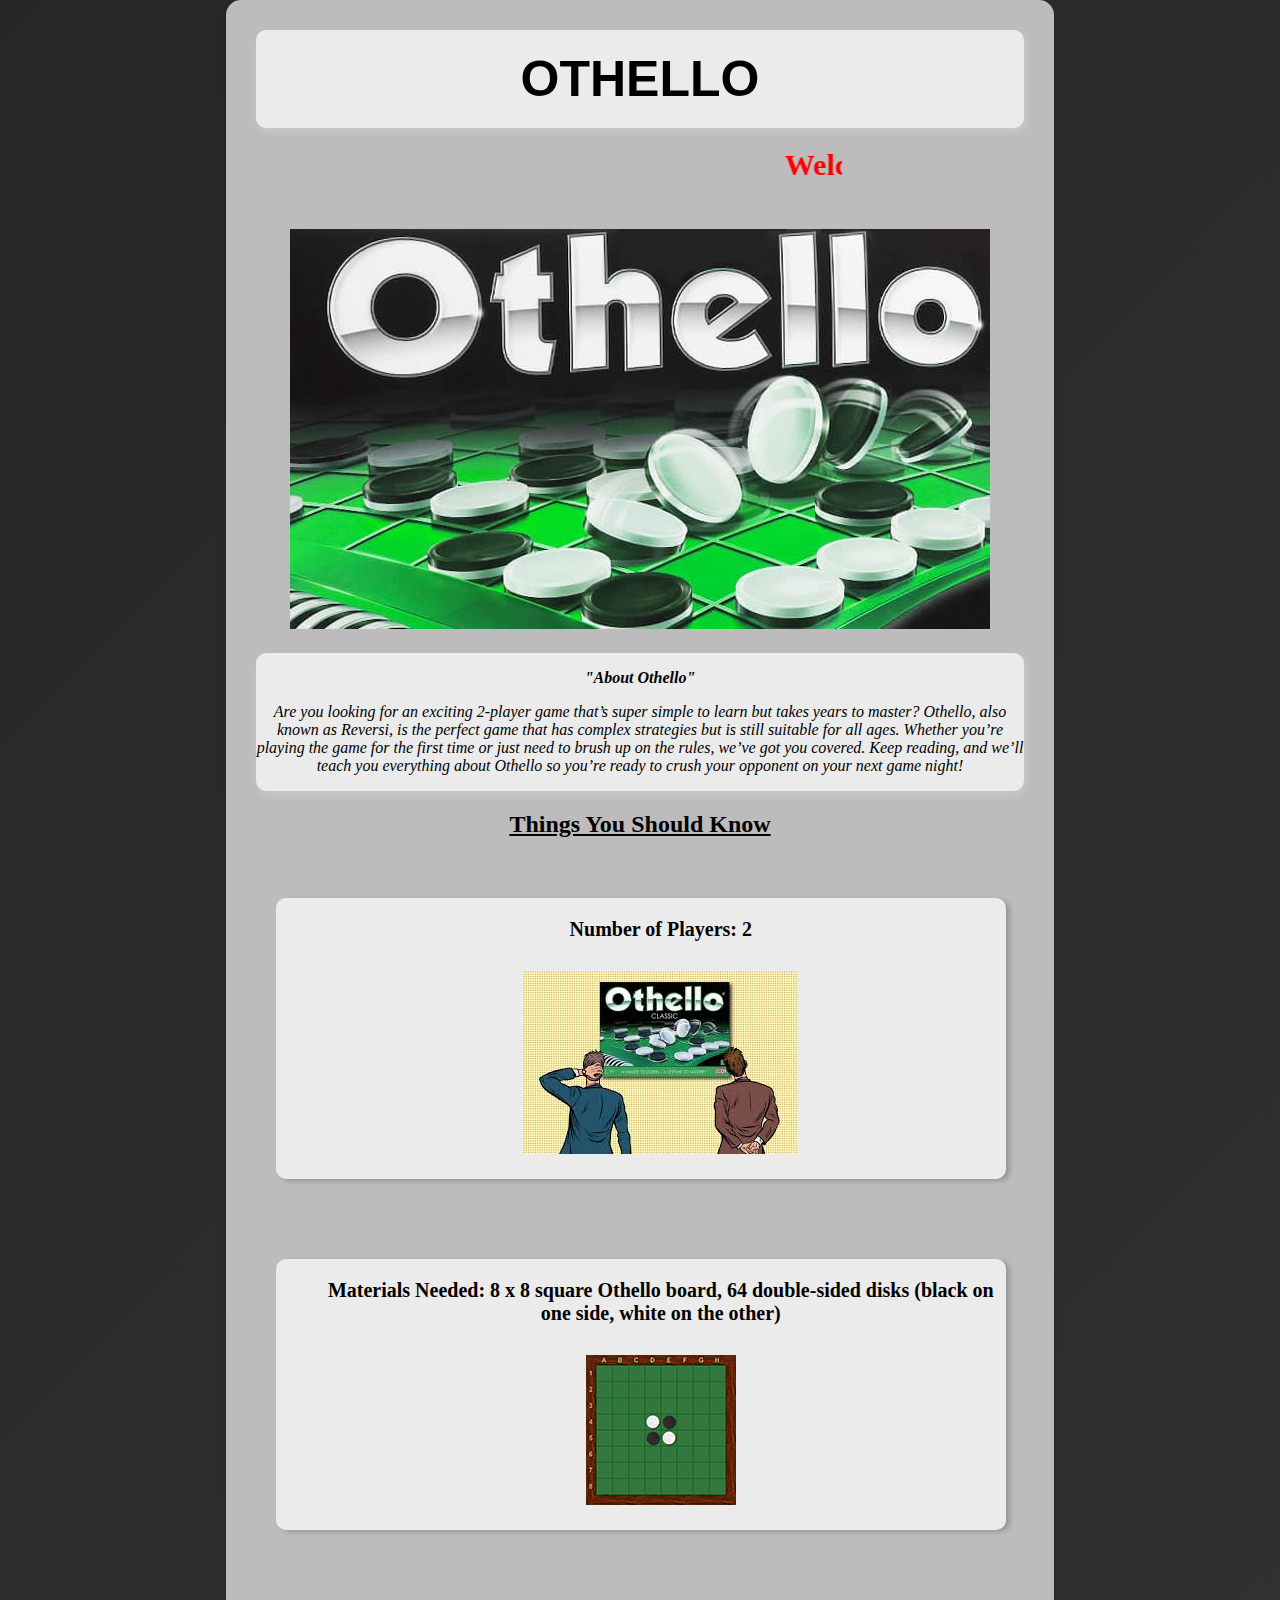
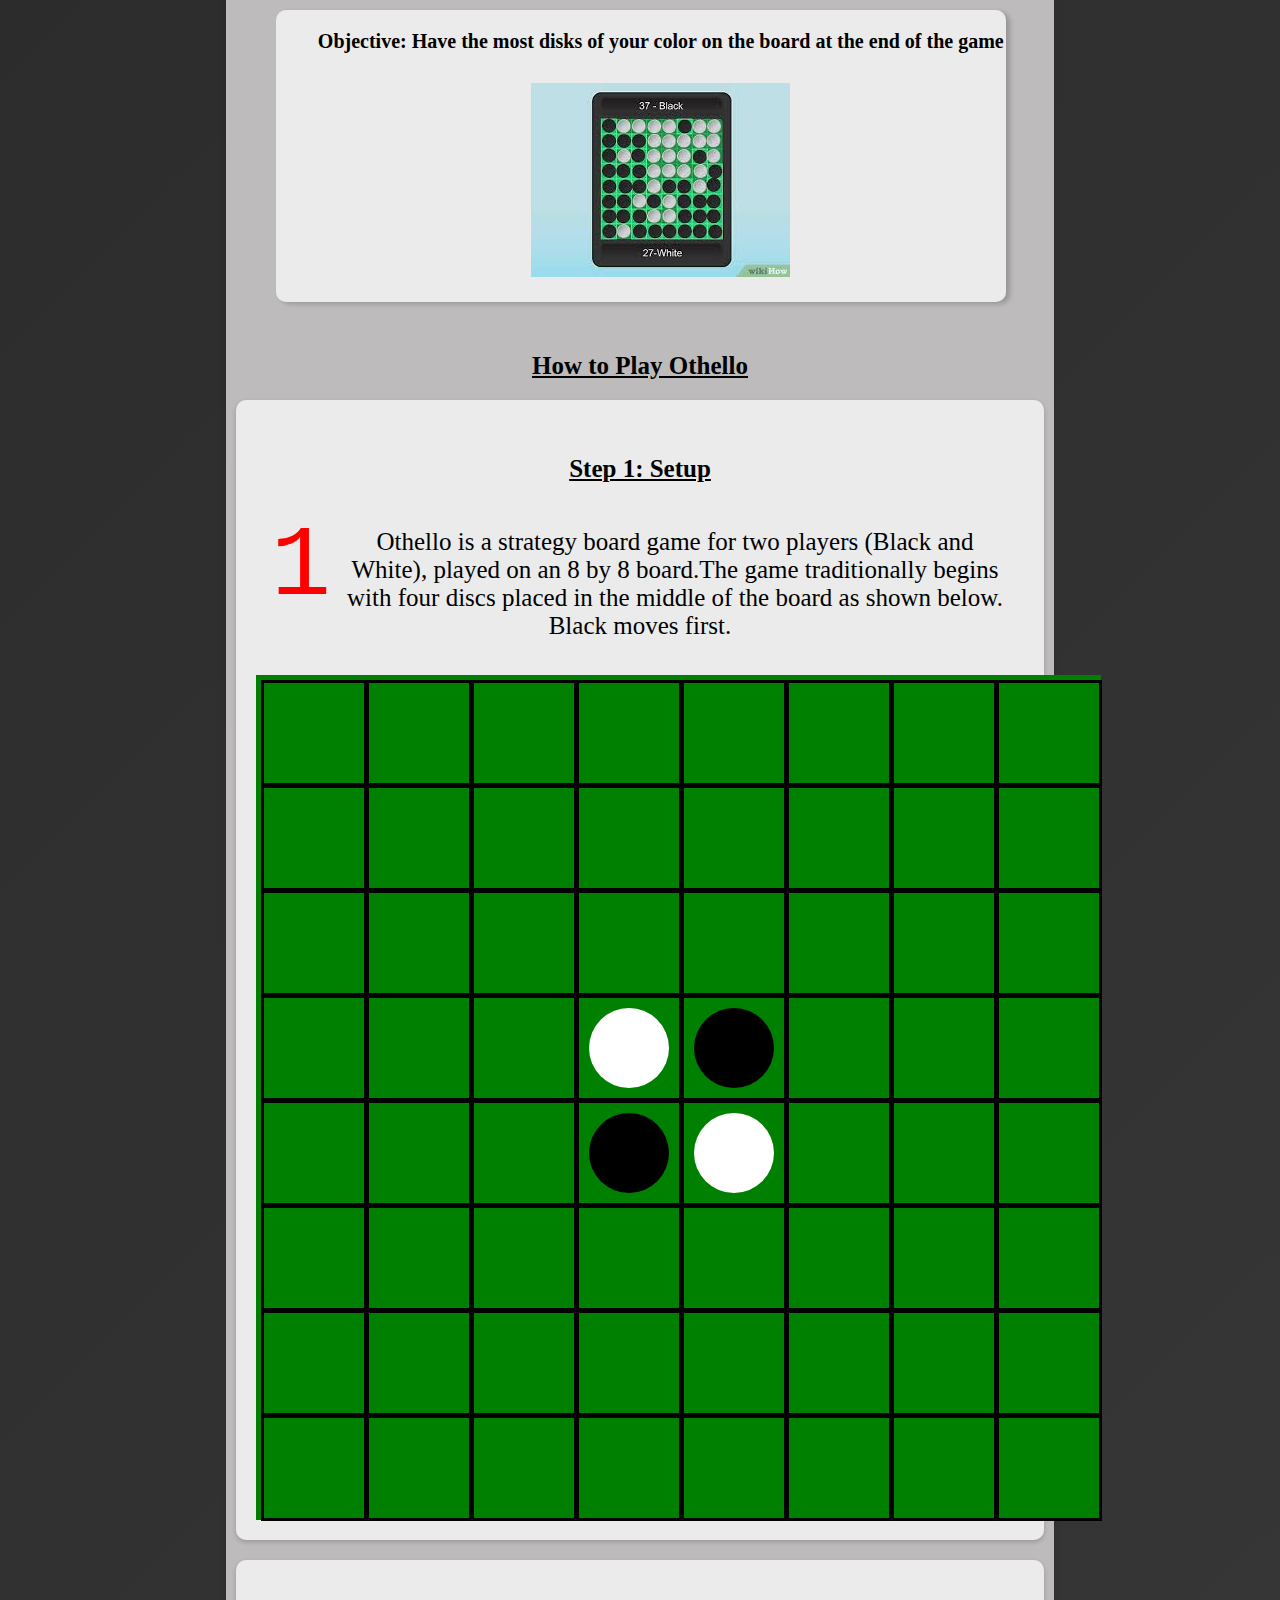
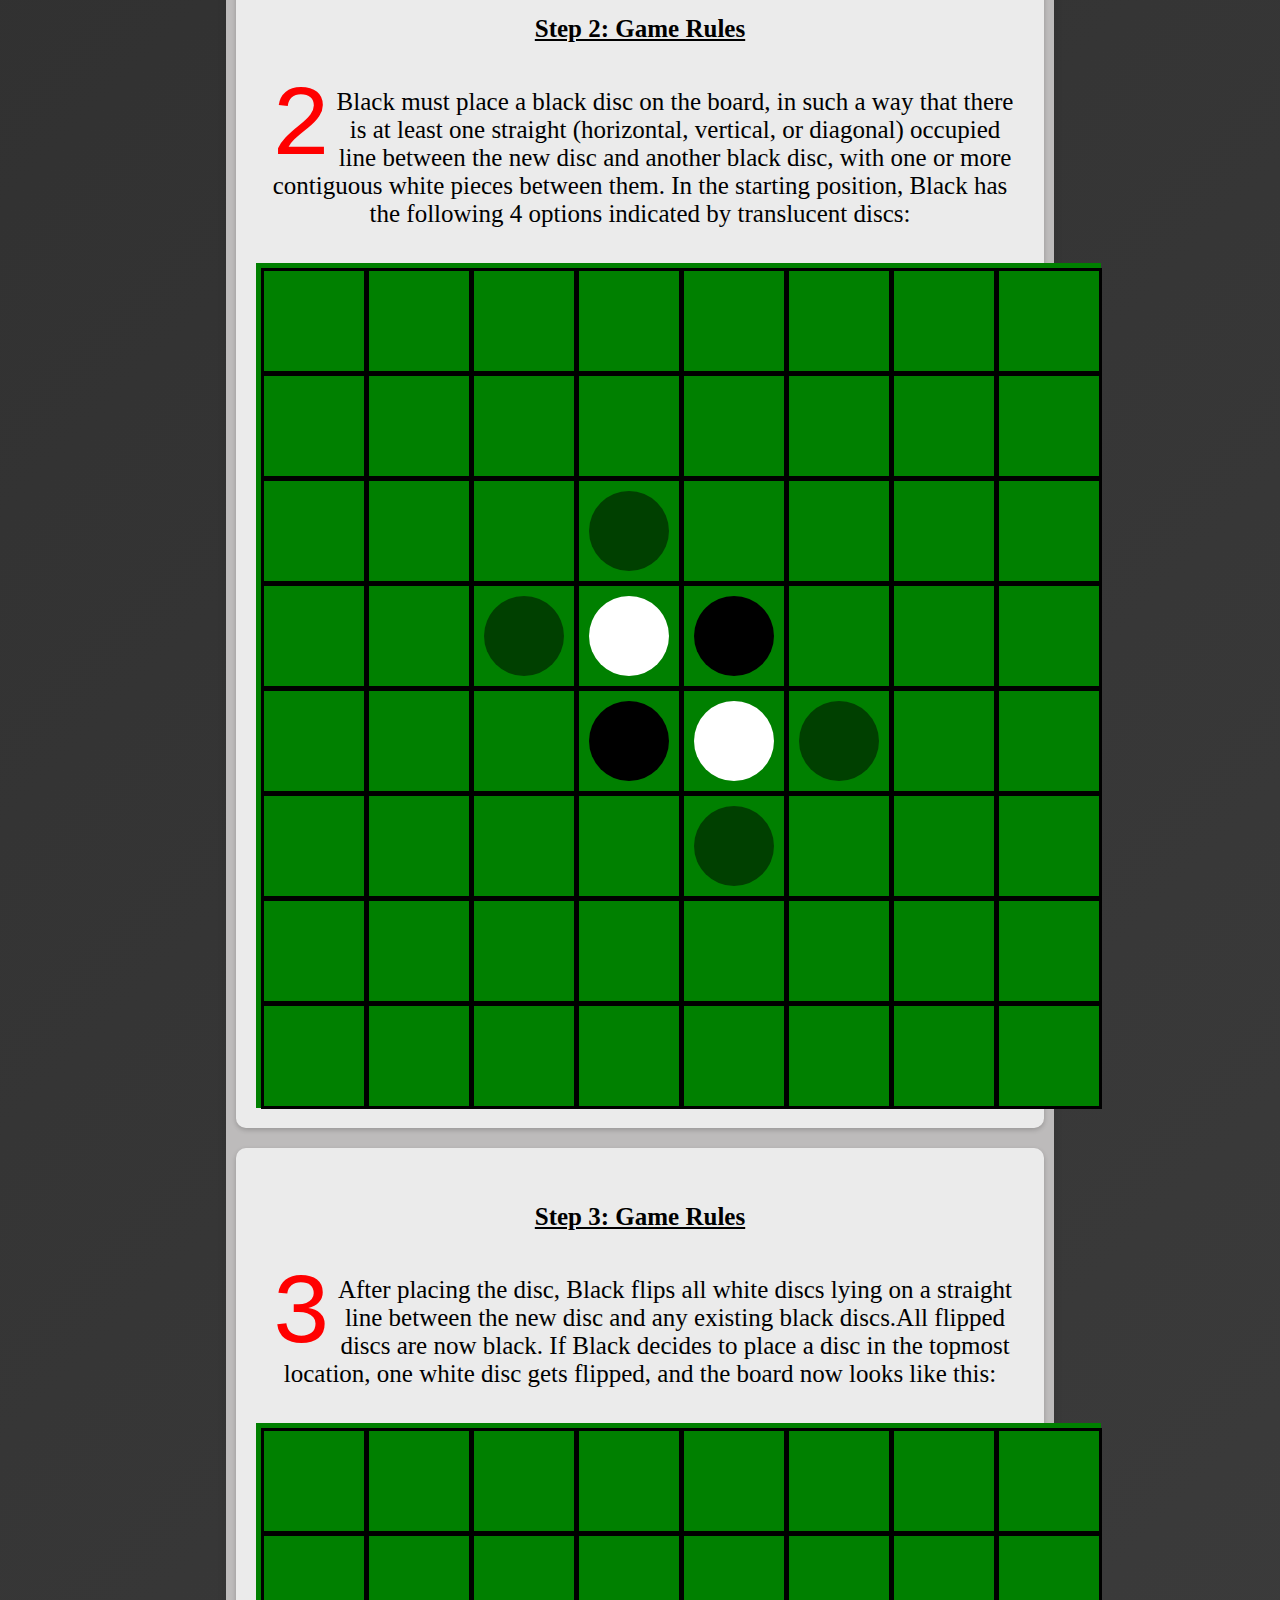
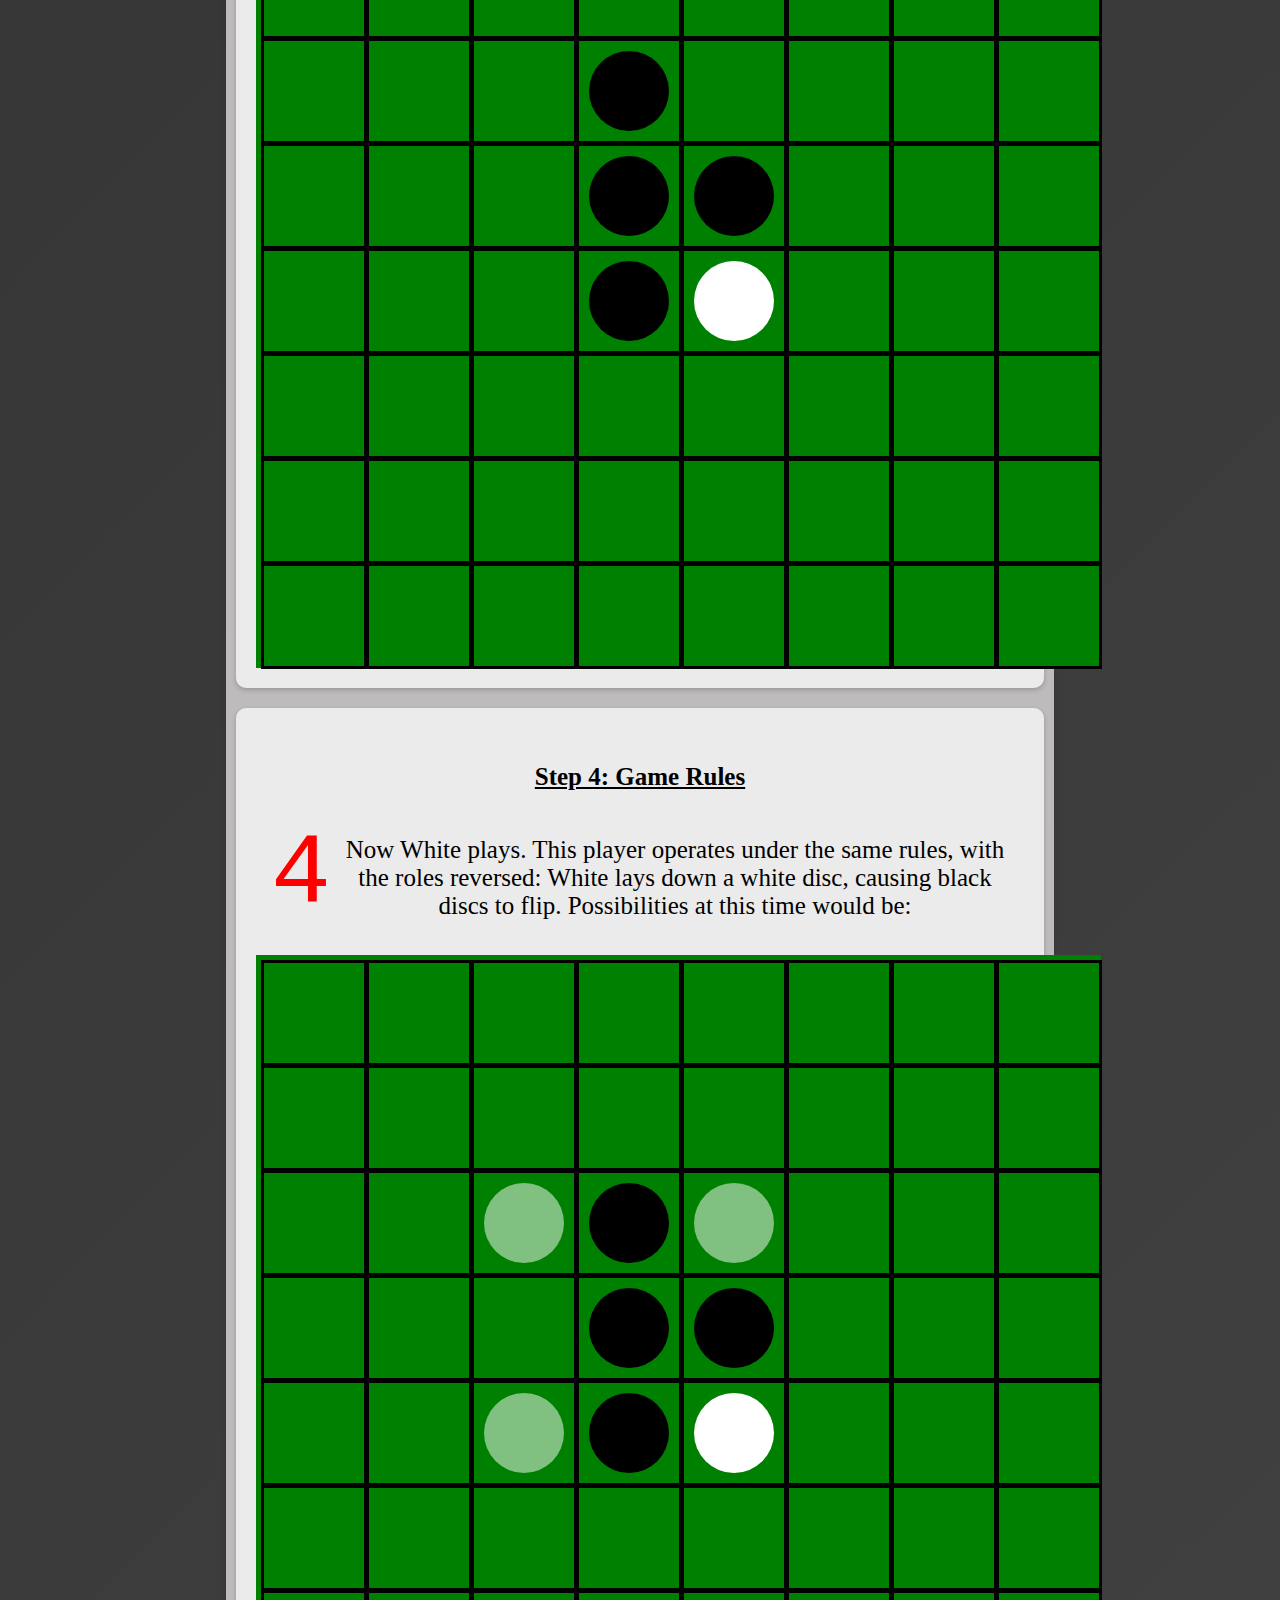
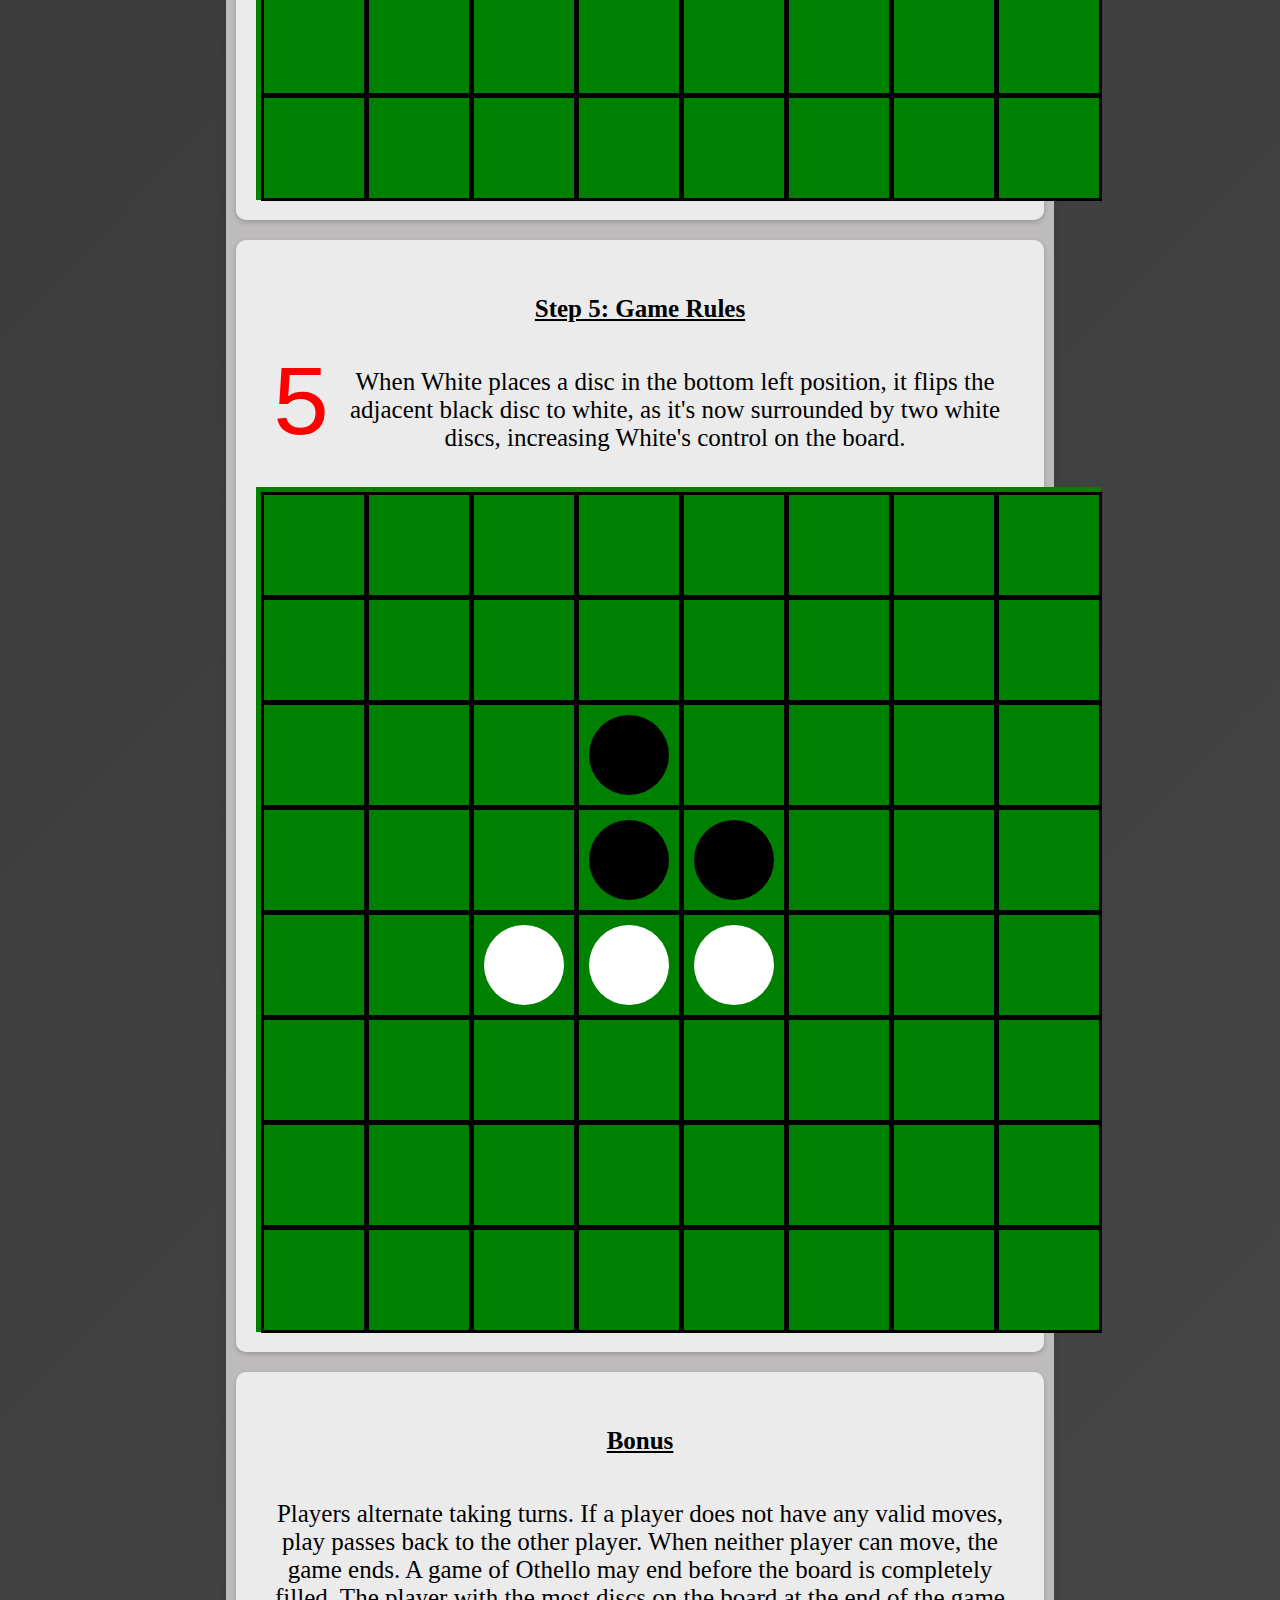
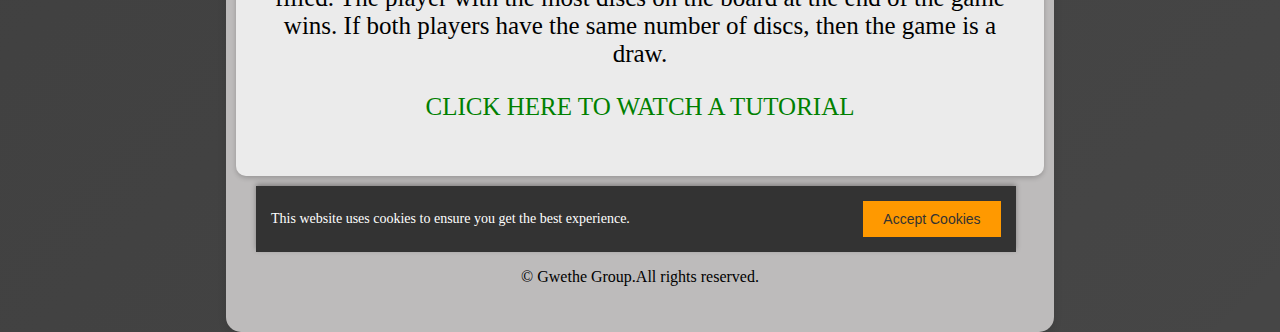
==== index.html @ 780a09d8 "new" ====
<!DOCTYPE html>
<html lang="en">
<head>
    <meta charset="UTF-8">
    <meta name="viewport" content="width=device-width, initial-scale=1.0">
    <link rel="stylesheet" href="othello.css">
    <title>OTHELLO GAME</title>
</head>
<body>
    <div class="content-wrapper">
        <div class="nav-bar">OTHELLO</div>
        
        <div class="general">
            <div class="welcome"><marquee direction="left" style="color: red; font-size: 30px;"><b>Welcome to the Othello tutorial</b></marquee>
            </div>
            <div class="w3-panel w3-leftbar w3-sand">
                <div class="othello-img">
                    <img src="othello.jpg" alt="Othello game image">
                </div>
                <div class="about-othello">
                    <p><b><i>"About Othello"</i></b></p>
                    <p class="w3-xxlarge w3-serif">
                        <i>Are you looking for an exciting 2-player game that’s super simple to learn but takes years to master? Othello, also known as Reversi, is the perfect game that has complex strategies but is still suitable for all ages. Whether you’re playing the game for the first time or just need to brush up on the rules, we’ve got you covered. Keep reading, and we’ll teach you everything about Othello so you’re ready to crush your opponent on your next game night!</i>
                    </p>  
                </div>
                
            </div>
            
            <h2><u>Things You Should Know</u></h2>
            <div class="know-othello">
                <div class="instructions">
                    <ul>
                        <div><b>Number of Players: 2</b></div>
                        <img src="players.jpeg" style="margin-top: 30px;" alt="2 players image">
                    </ul>
                </div>
                <div class="instructions">
                    <ul>
                        <div><b>Materials Needed: 8 x 8 square Othello board, 64 double-sided disks (black on one side, white on the other)</b></div>
                    <img src="boardsetup.jpg" alt="Othello board setup" style="margin-top: 30px;">
                    </ul>
                </div>
                <div class="instructions">
                    <ul>
                        <div><b>Objective: Have the most disks of your color on the board at the end of the game</b></div>
                        <img src="winning.jpeg" style="margin-top: 30px;" alt="Winning image">
                    </ul>
                </div>  
            </div>
            <div class="play">
                <b><u>How to Play Othello</u></b>
            </div>
            
            <div class="step">
                <p class="step-paragraph"><strong><u>Step 1: Setup</u></strong></p>
                <p class="step-paragraph">
                    <span class="step-number">1</span>
                    Othello is a strategy board game for two players (Black and White), played on an 8 by 8 board.The game traditionally begins with four discs placed in the middle of the board as shown below. Black moves first.
                </p>
                <div id="board1" class="game-board"></div>
            </div>

            <div class="step">
                <p class="step-paragraph"><strong><u>Step 2: Game Rules</u></strong></p>
                <p class="step-paragraph">
                    <span class="step-number">2</span>
                    Black must place a black disc on the board, in such a way that there is at least one straight (horizontal, vertical, or diagonal) occupied line between the new disc and another black disc, with one or more contiguous white pieces between them. In the starting position, Black has the following 4 options indicated by translucent discs:
                </p>
                <div id="board2" class="game-board"></div>
            </div>

            <div class="step">
                <p class="step-paragraph"><strong><u>Step 3: Game Rules</u></strong></p>
                <p class="step-paragraph">
                    <span class="step-number">3</span>
                    After placing the disc, Black flips all white discs lying on a straight line between the new disc and any existing black discs.All flipped discs are now black. If Black decides to place a disc in the topmost location, one white disc gets flipped, and the board now looks like this:
                </p>
                <div id="board3" class="game-board"></div>
            </div>

            <div class="step">
                <p class="step-paragraph"><strong><u>Step 4: Game Rules</u></strong></p>
                <p class="step-paragraph">
                    <span class="step-number">4</span>
                    Now White plays. This player operates under the same rules, with the roles reversed: White lays down a white disc, causing black discs to flip. Possibilities at this time would be:
                </p>
                <div id="board4" class="game-board"></div>
            </div>

            <div class="step">
                <p class="step-paragraph"><strong><u>Step 5: Game Rules</u></strong></p>
                <p class="step-paragraph">
                    <span class="step-number">5</span>
                    When White places a disc in the bottom left position, it flips the adjacent black disc to white, as it's now surrounded by two white discs, increasing White's control on the board.                    
                </p>
                <div id="board5" class="game-board"></div>
            </div>
            <div class="step">
                <p class="step-paragraph"><strong><u>Bonus</u></strong></p>

                <div class="step-paragraph">
                    Players alternate taking turns. If a player does not have any valid moves, play passes back to the other player. When neither player can move, the game ends. A game of Othello may end before the board is completely filled.
                    The player with the most discs on the board at the end of the game wins. If both players have the same number of discs, then the game is a draw.
                    <p><a href="https://youtu.be/Ol3Id7xYsY4" target="_blank" >CLICK HERE TO WATCH A TUTORIAL</a></p>
                </div>
            </div>

           

        </div>
        <div id="cookieConsent" class="cookie-banner">
            <p>This website uses cookies to ensure you get the best experience. 
            </p>
            <button id="acceptCookies">Accept Cookies</button>
        </div>

        <footer>
            <p>&copy; Gwethe Group.All rights reserved.</p>
        </footer>
    </div>
    
    <script src="othello.js"></script>
</body>
</html>
---- othello.css ----
body {
    background: linear-gradient(135deg, #272727, #000000b9);
    margin: 0;
    display: flex;
    justify-content: center;
    align-items: center;
    min-height: 100vh;
}


.nav-bar {
    display: flex;
    justify-content: center;
    align-items: center;
    font-family: Arial, sans-serif; 
    font-size: 50px;
    padding: 20px;
    box-shadow: 2px 4px 7px rgba(255, 255, 255, 0.2); 
    background-color: rgba(255, 255, 255, 0.7); 
    border-radius: 10px;
    font-weight: bold;

}

.content-wrapper {
    background-color: #bdbbbb; 
    padding: 30px;
    border-radius: 15px;
    width: 60%; 
    box-shadow: 0 4px 8px rgba(0, 0, 0, 0.1);
    text-align: center;
}

.general {
    display: flex;
    flex-direction: column;
    align-items: center;
}

.welcome {
    font-size: 30px;
    margin: 20px;
    font-weight: bold;
}

.know-othello {
    font-size: 20px;
}

.othello-img {
    margin: 20px 0;
    border-radius: 30px;


}

.instructions{
    box-shadow: 4px 2px 5px rgba(0, 0, 0, 0.2); 
    margin: 40px 20px;
    background-color: rgba(255, 255, 255, 0.7); 
    width: 95%; 
    display: inline-block; 
    border-radius: 10px;
}

.about-othello{
    box-shadow: 2px 4px 7px rgba(255, 255, 255, 0.2); 
    background-color: rgba(255, 255, 255, 0.7); 
    display: inline-block; 
    border-radius: 10px;

}

.info-list {
    list-style: none; 
    padding: 0; 
    margin: 20px 0; 
    display: flex; 
    flex-direction: column; 
    align-items: center; 
}

.step {
    background-color: rgba(255, 255, 255, 0.7); 
    margin: 10px 0;
    padding: 20px;
    border-radius: 10px;
    box-shadow: 0 2px 5px rgba(0, 0, 0, 0.2); 
    width: 100%; 
    display: inline-block; 
    vertical-align: top; 
}


.step-paragraph {
    font-size: 25px;
    padding: 10px;
    color: black;
}

.play{
    font-size: 25px;
    padding: 10px;
    color: black;
}

.step-number {
    float: left;
    width: 0.7em;
    font-size: 400%;
    font-family: Algerian, Courier;
    line-height: 80%;
    color: red;
}


.game-board {
    background-color: green;
    display: grid;
    grid-template-columns: repeat(8, 100px);
    grid-template-rows: repeat(8, 100px);
    gap: 5px;
    width: fit-content;
    padding: 5px;
    margin-top: 10px;
    position:relative;
}

a:link{
    color : green;
    background-color :transparent;
    text-decoration: none;
}   
a:visited {
color:red;
background-color: transparent;
text-decoration: none;
}
a:hover {
color: violet;
background-color: transparent;
text-decoration: underline;
}
a:active {
color: yellow;
background-color: transparent;
text-decoration: underline;
}

.cookie-banner p {
    margin: 0;
    font-size: 14px;
}

.cookie-banner a {
    color: #fff;
    text-decoration: underline;
}

.cookie-banner button {
    background-color: #f90;
    color: #333;
    border: none;
    padding: 10px 20px;
    cursor: pointer;
    font-size: 14px;
}

.cookie-banner button:hover {
    background-color: #fff;
    color: #333;
}

.cookie-banner.hide {
    display: none;
}


@media (max-width: 768px) {
    .content-wrapper {
        width: 90%;
    }

    .nav-bar {
        font-size: 30px;
    }

    .welcome,
    .step-paragraph {
        font-size: 20px;
    }

    .game-board {
        grid-template-columns: repeat(8, 50px);
        grid-template-rows: repeat(8, 50px);
    }
}

.cookie-banner {
    bottom: 0;
    left: 0;
    width: 95%;
    background-color: #333;
    color: #fff;
    text-align: center;
    padding: 15px;
    display: flex;
    justify-content: space-between;
    align-items: center;
    box-shadow: 0 -2px 5px rgba(0, 0, 0, 0.3);
    z-index: 1000;
}
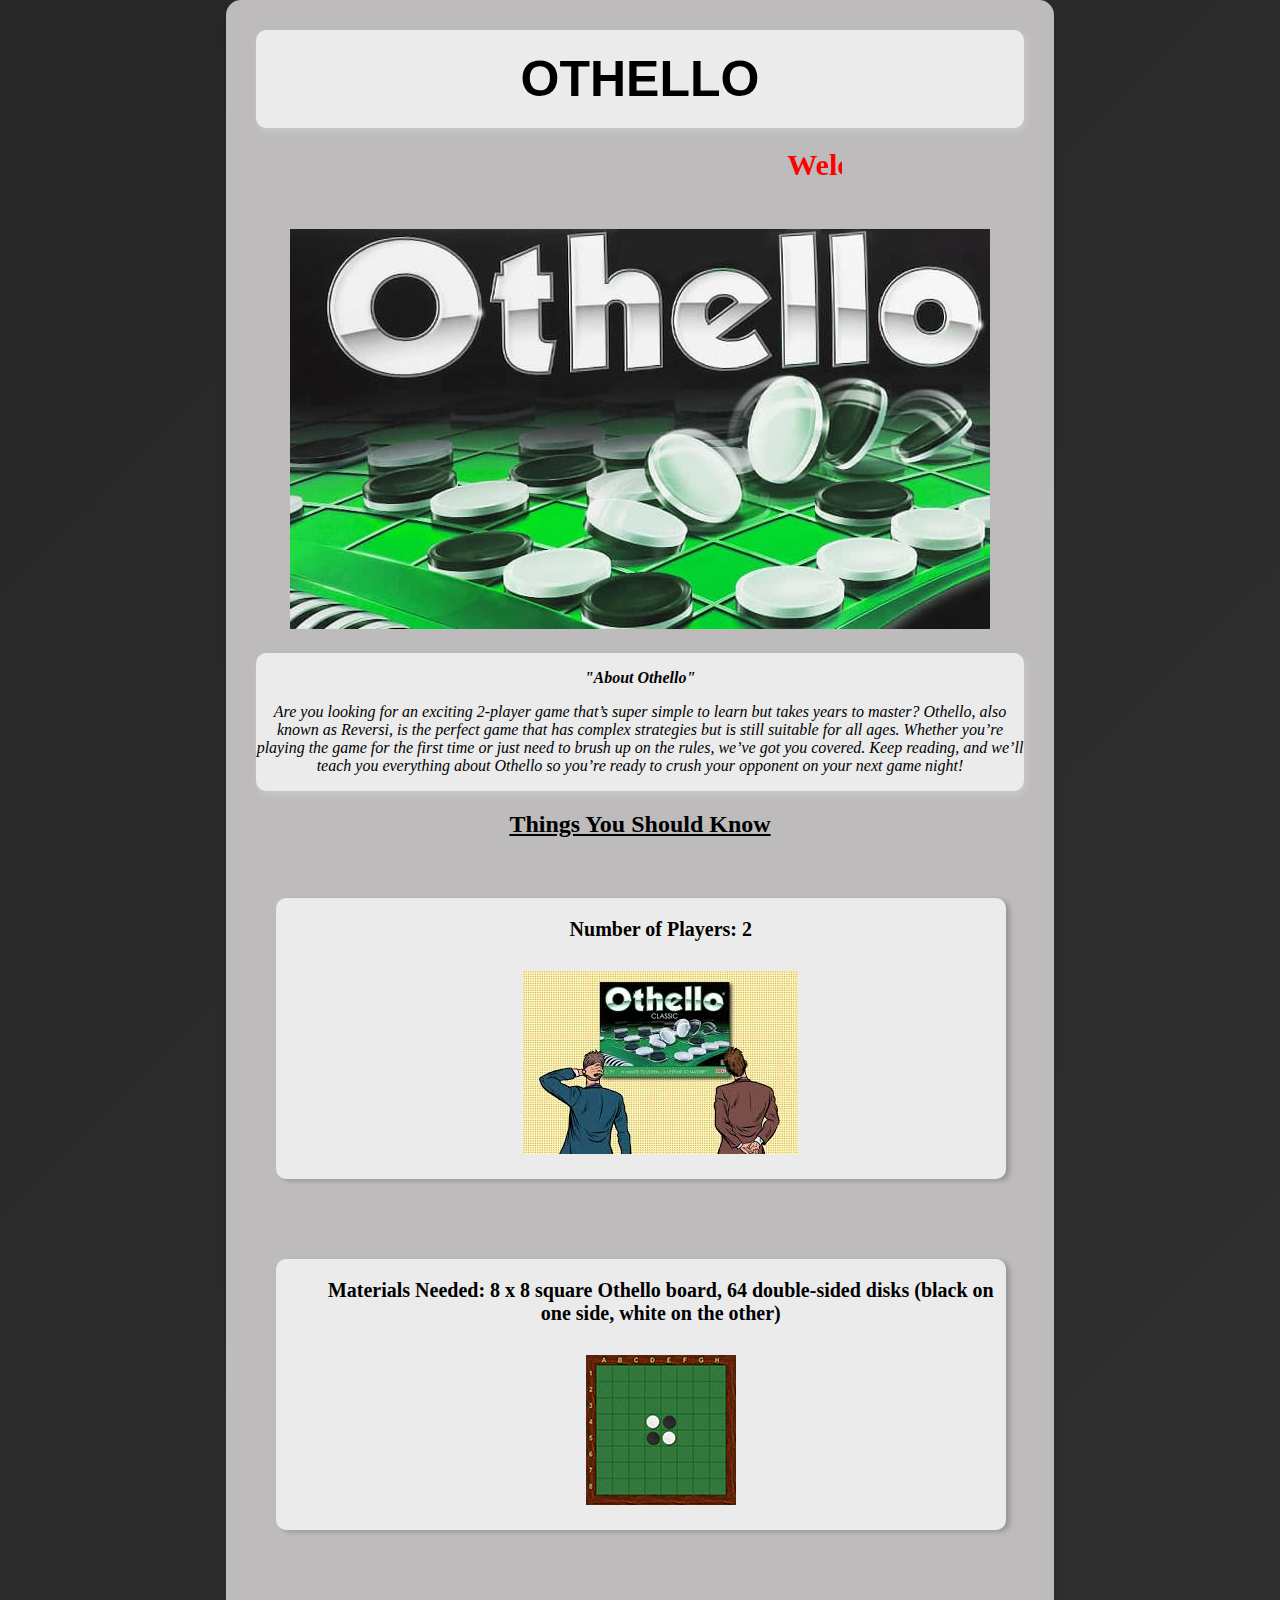
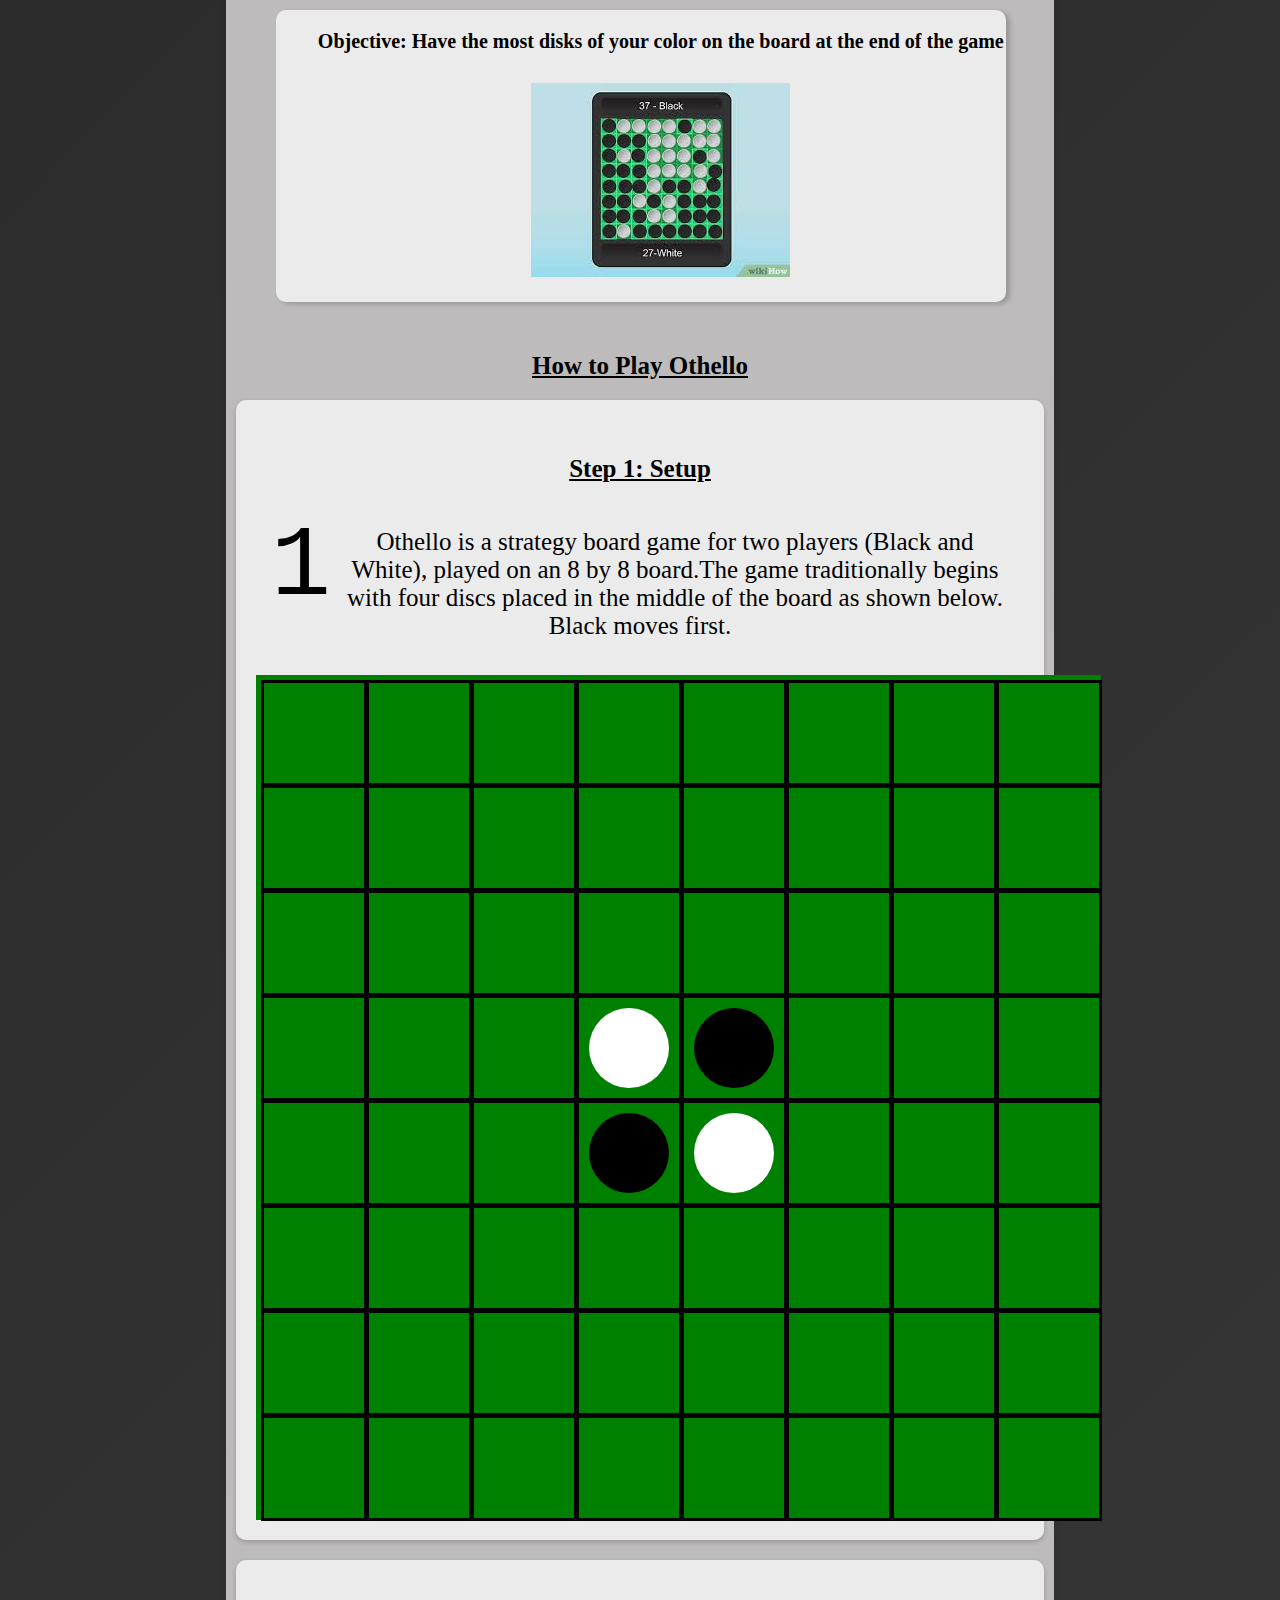
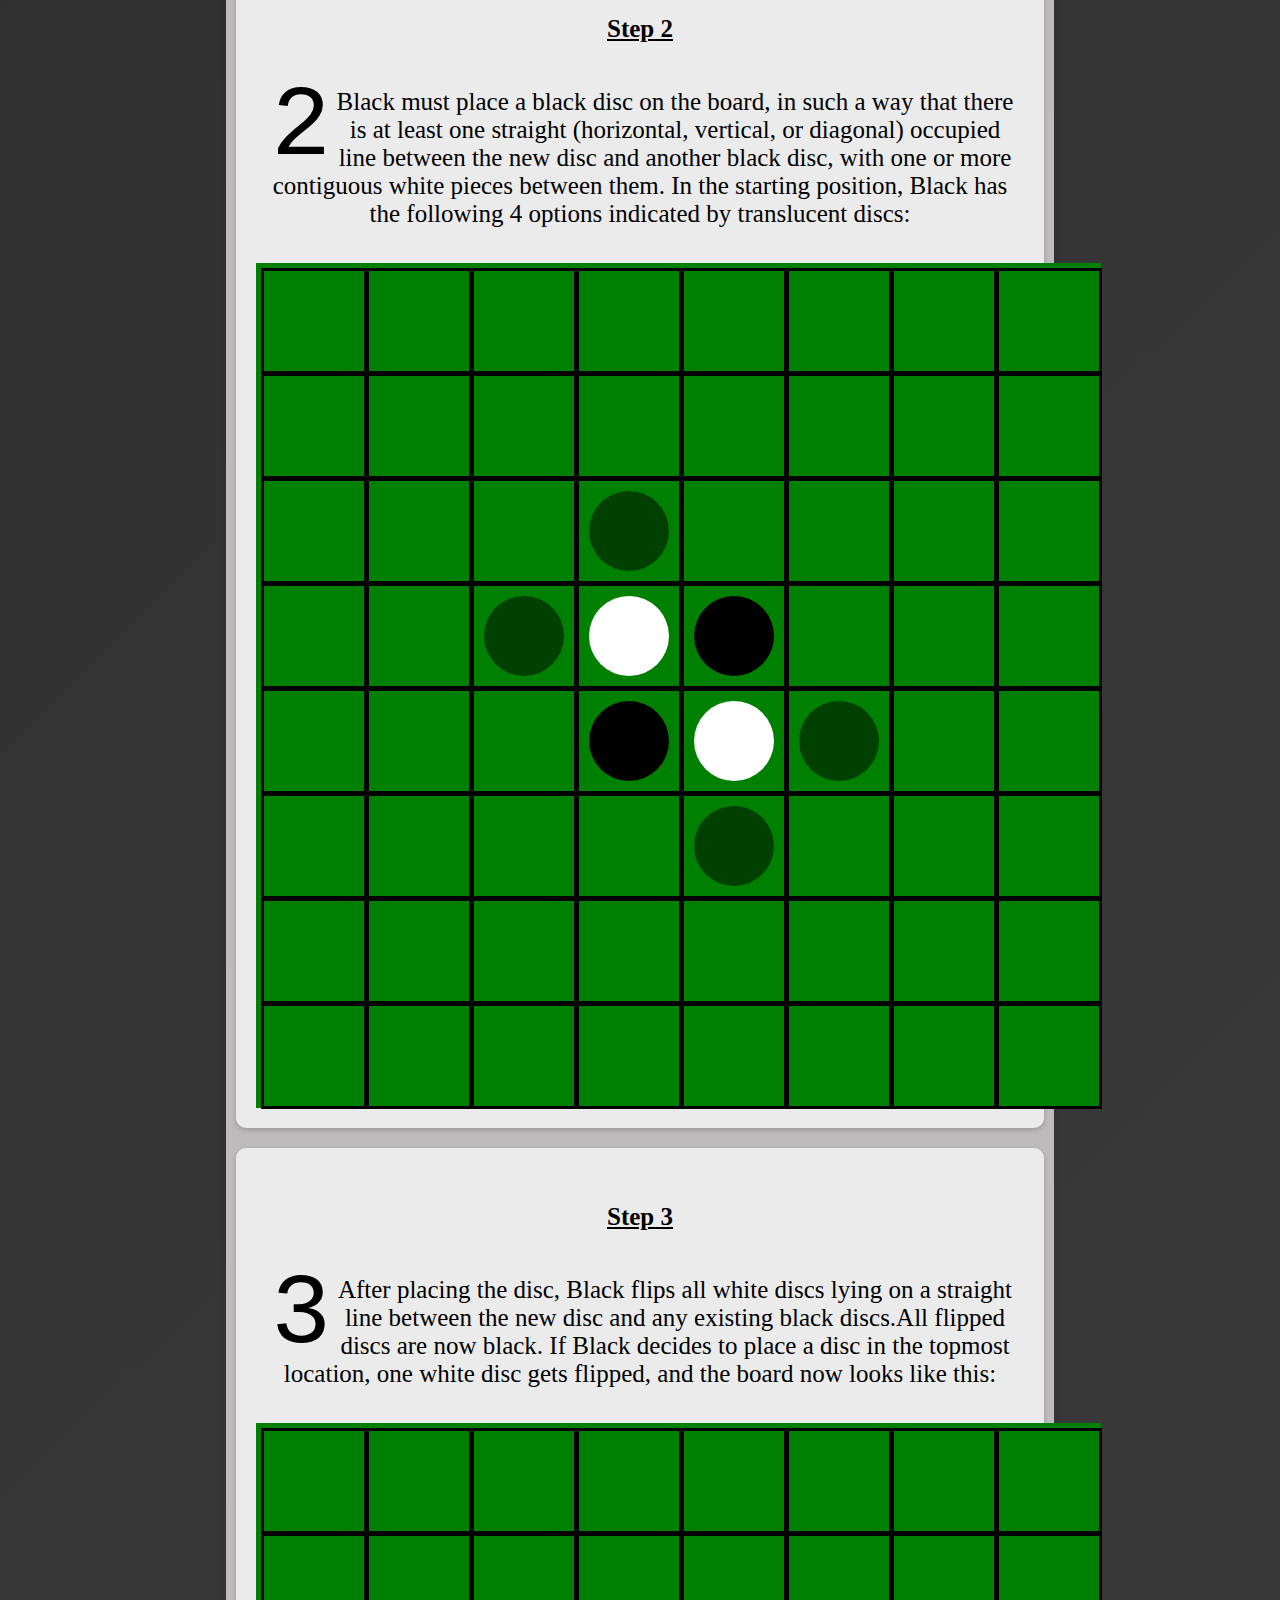
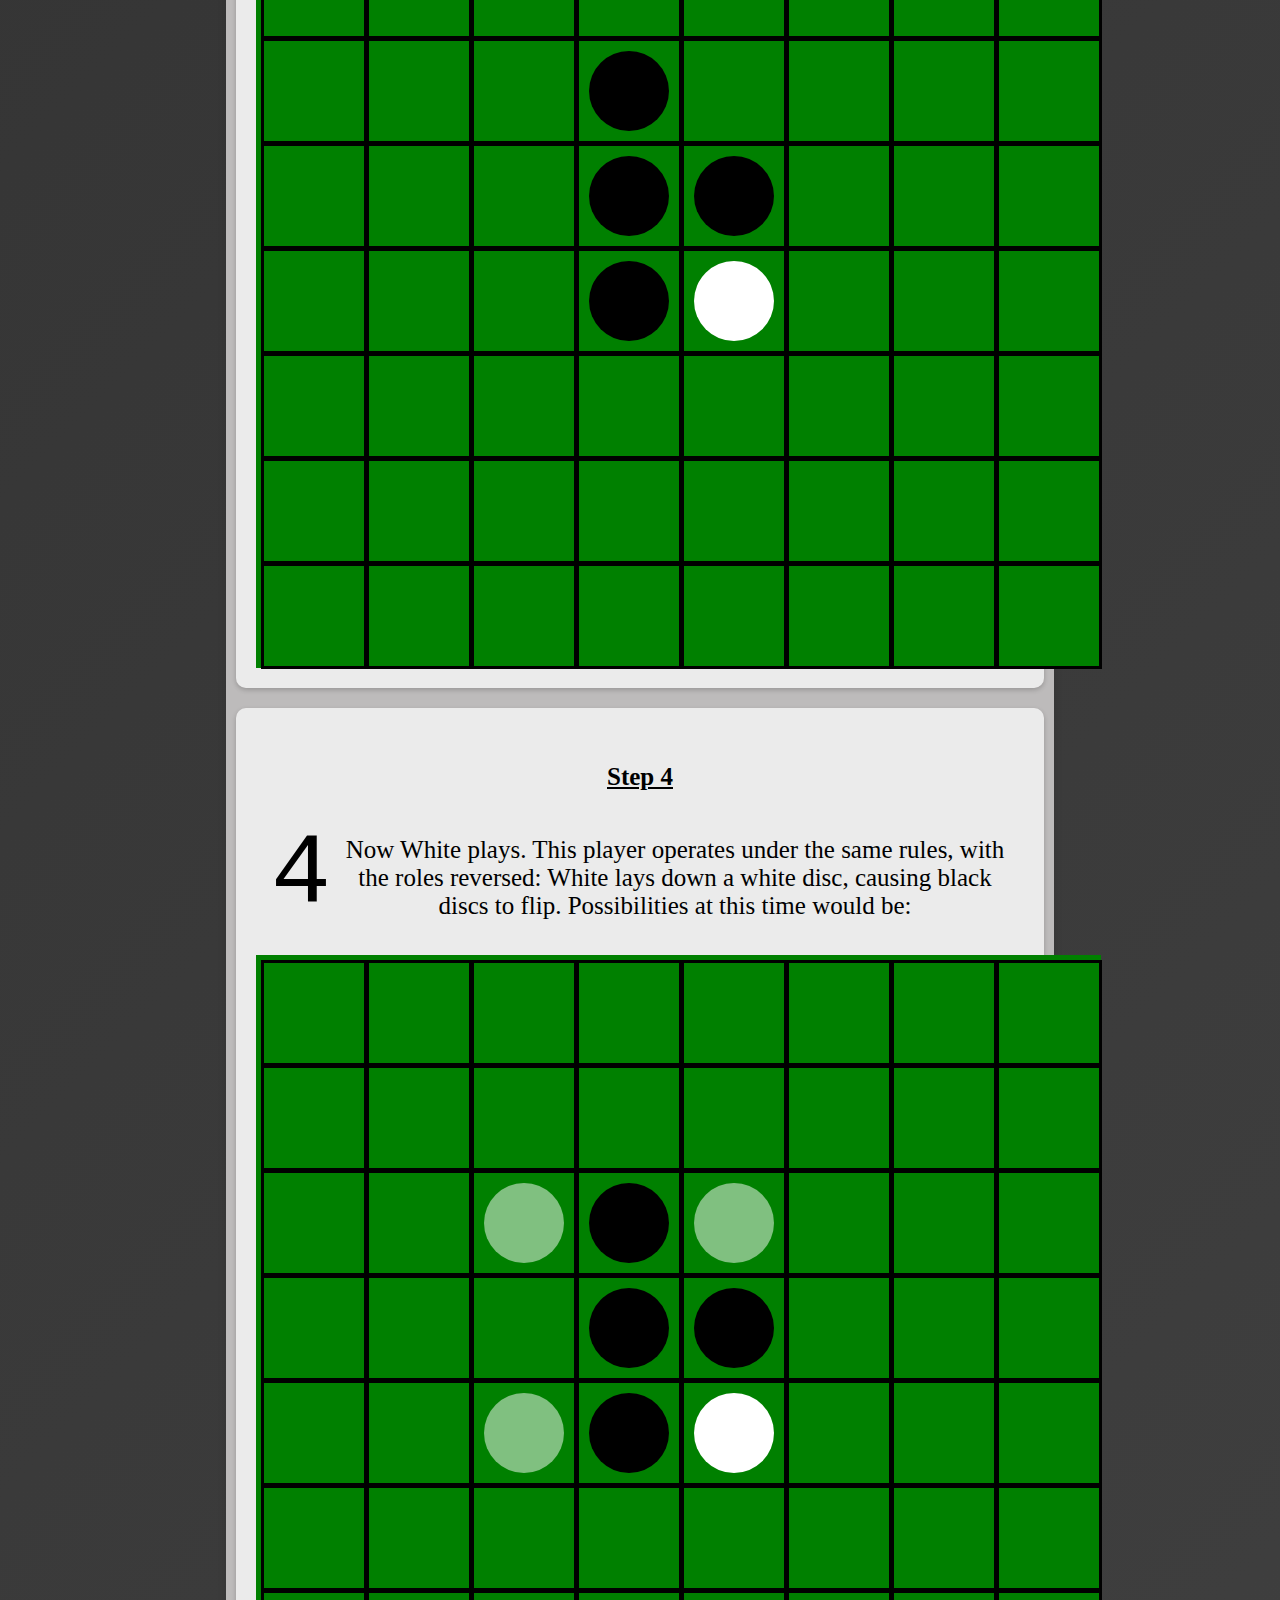
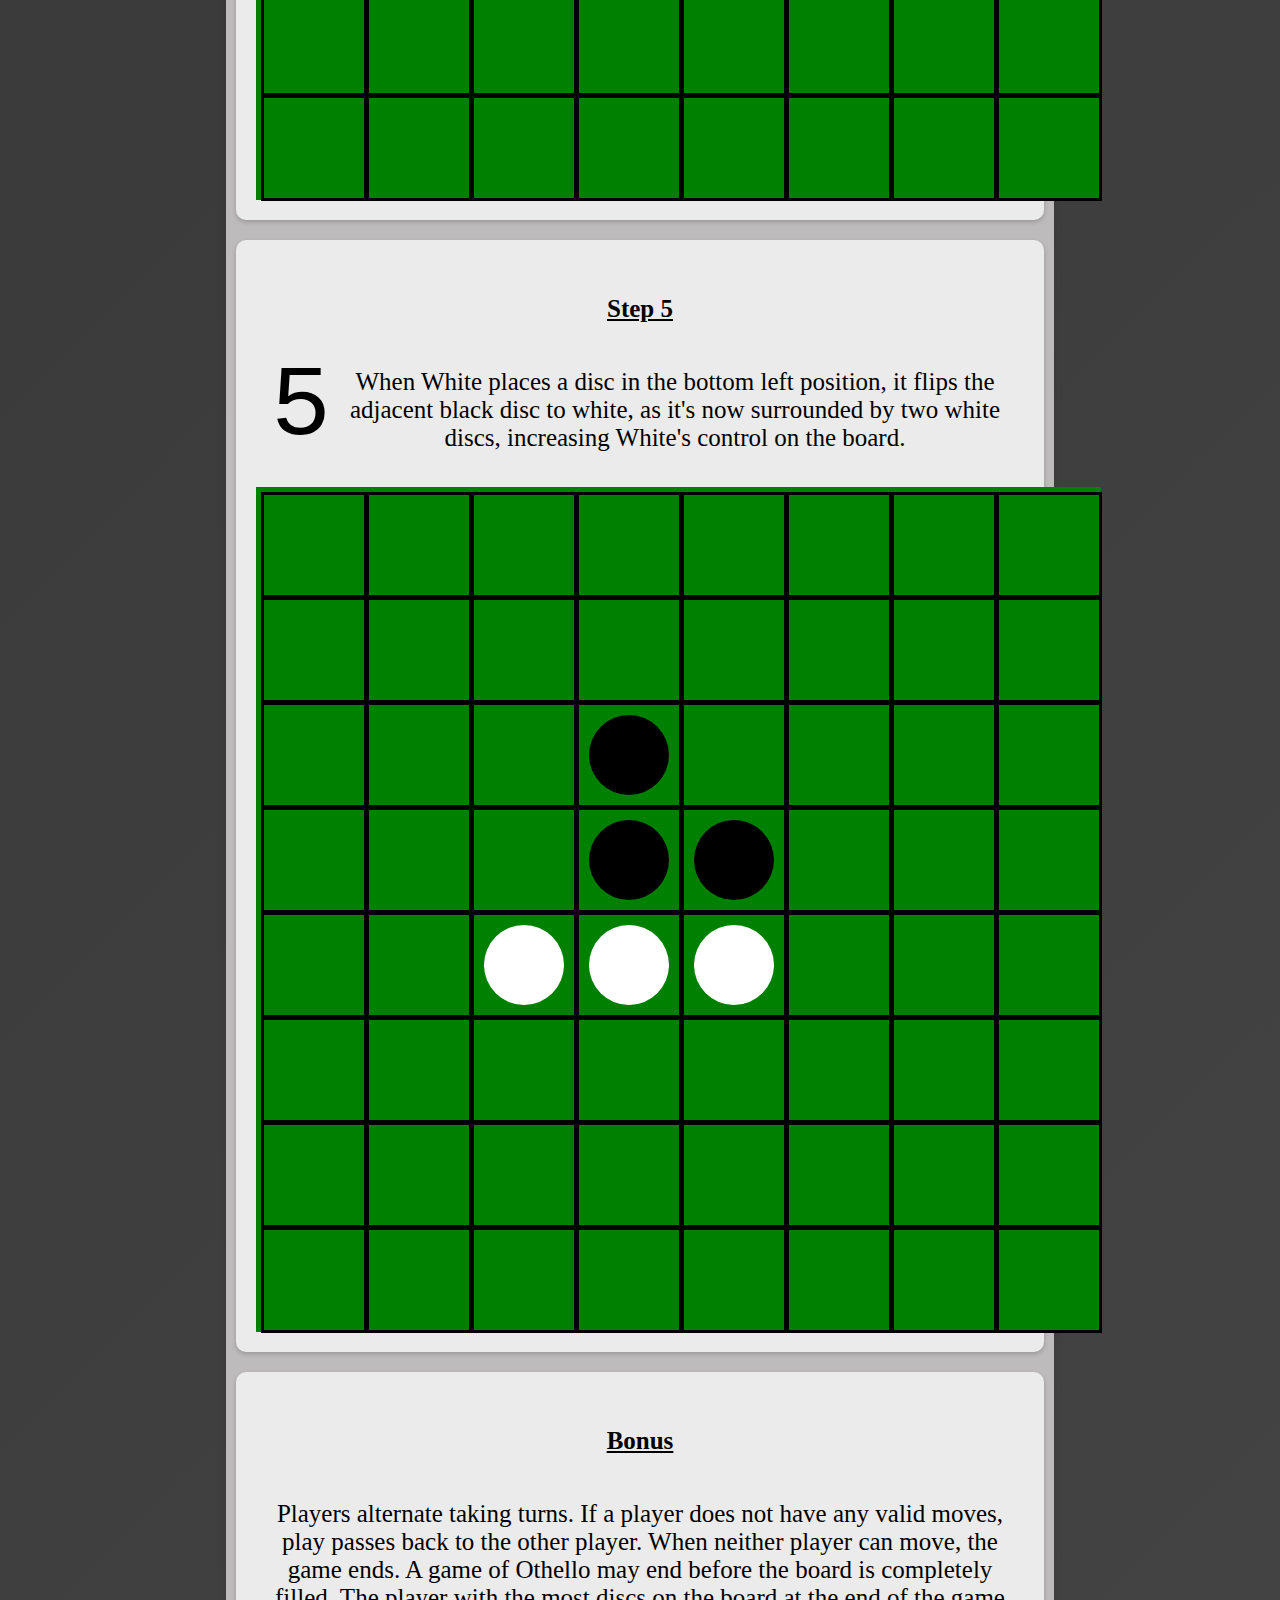
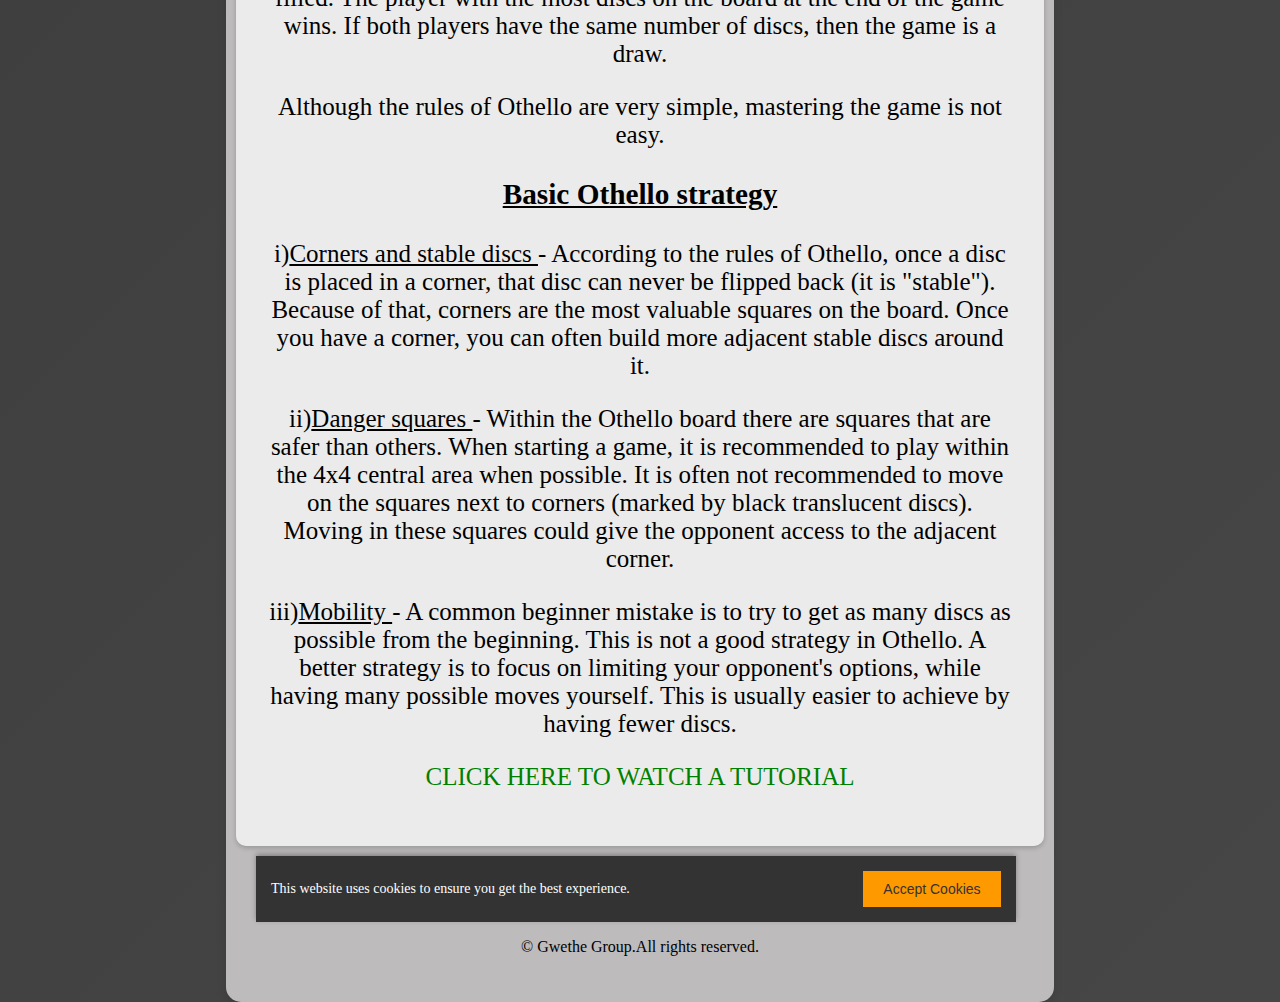
==== commit eca798ad: "ced" ====
--- a/index.html
+++ b/index.html
@@ -61,7 +61,7 @@
             </div>
 
             <div class="step">
-                <p class="step-paragraph"><strong><u>Step 2: Game Rules</u></strong></p>
+                <p class="step-paragraph"><strong><u>Step 2</u></strong></p>
                 <p class="step-paragraph">
                     <span class="step-number">2</span>
                     Black must place a black disc on the board, in such a way that there is at least one straight (horizontal, vertical, or diagonal) occupied line between the new disc and another black disc, with one or more contiguous white pieces between them. In the starting position, Black has the following 4 options indicated by translucent discs:
@@ -70,7 +70,7 @@
             </div>
 
             <div class="step">
-                <p class="step-paragraph"><strong><u>Step 3: Game Rules</u></strong></p>
+                <p class="step-paragraph"><strong><u>Step 3</u></strong></p>
                 <p class="step-paragraph">
                     <span class="step-number">3</span>
                     After placing the disc, Black flips all white discs lying on a straight line between the new disc and any existing black discs.All flipped discs are now black. If Black decides to place a disc in the topmost location, one white disc gets flipped, and the board now looks like this:
@@ -79,7 +79,7 @@
             </div>
 
             <div class="step">
-                <p class="step-paragraph"><strong><u>Step 4: Game Rules</u></strong></p>
+                <p class="step-paragraph"><strong><u>Step 4</u></strong></p>
                 <p class="step-paragraph">
                     <span class="step-number">4</span>
                     Now White plays. This player operates under the same rules, with the roles reversed: White lays down a white disc, causing black discs to flip. Possibilities at this time would be:
@@ -88,7 +88,7 @@
             </div>
 
             <div class="step">
-                <p class="step-paragraph"><strong><u>Step 5: Game Rules</u></strong></p>
+                <p class="step-paragraph"><strong><u>Step 5</u></strong></p>
                 <p class="step-paragraph">
                     <span class="step-number">5</span>
                     When White places a disc in the bottom left position, it flips the adjacent black disc to white, as it's now surrounded by two white discs, increasing White's control on the board.                    
@@ -101,9 +101,18 @@
                 <div class="step-paragraph">
                     Players alternate taking turns. If a player does not have any valid moves, play passes back to the other player. When neither player can move, the game ends. A game of Othello may end before the board is completely filled.
                     The player with the most discs on the board at the end of the game wins. If both players have the same number of discs, then the game is a draw.
+                    <p>Although the rules of Othello are very simple, mastering the game is not easy.</p>
+                        <h3><u>Basic Othello strategy</u></h3>
+                        <div style="justify-content:left ;">
+                            
+                        <p>i)<u>Corners and stable discs  </u>- According to the rules of Othello, once a disc is placed in a corner, that disc can never be flipped back (it is "stable"). Because of that, corners are the most valuable squares on the board. Once you have a corner, you can often build more adjacent stable discs around it. </p>
+                        <p>ii)<u>Danger squares  </u>- Within the Othello board there are squares that are safer than others. When starting a game, it is recommended to play within the 4x4 central area when possible. It is often not recommended to move on the squares next to corners (marked by black translucent discs). Moving in these squares could give the opponent access to the adjacent corner.</p>
+                        <p>iii)<u>Mobility  </u>- A common beginner mistake is to try to get as many discs as possible from the beginning. This is not a good strategy in Othello. A better strategy is to focus on limiting your opponent's options, while having many possible moves yourself. This is usually easier to achieve by having fewer discs.</p>
+                        </div>
                     <p><a href="https://youtu.be/Ol3Id7xYsY4" target="_blank" >CLICK HERE TO WATCH A TUTORIAL</a></p>
                 </div>
             </div>
+            
 
            
 
--- a/othello.css
+++ b/othello.css
@@ -110,7 +110,7 @@
     font-size: 400%;
     font-family: Algerian, Courier;
     line-height: 80%;
-    color: red;
+    color: black;
 }
 
 
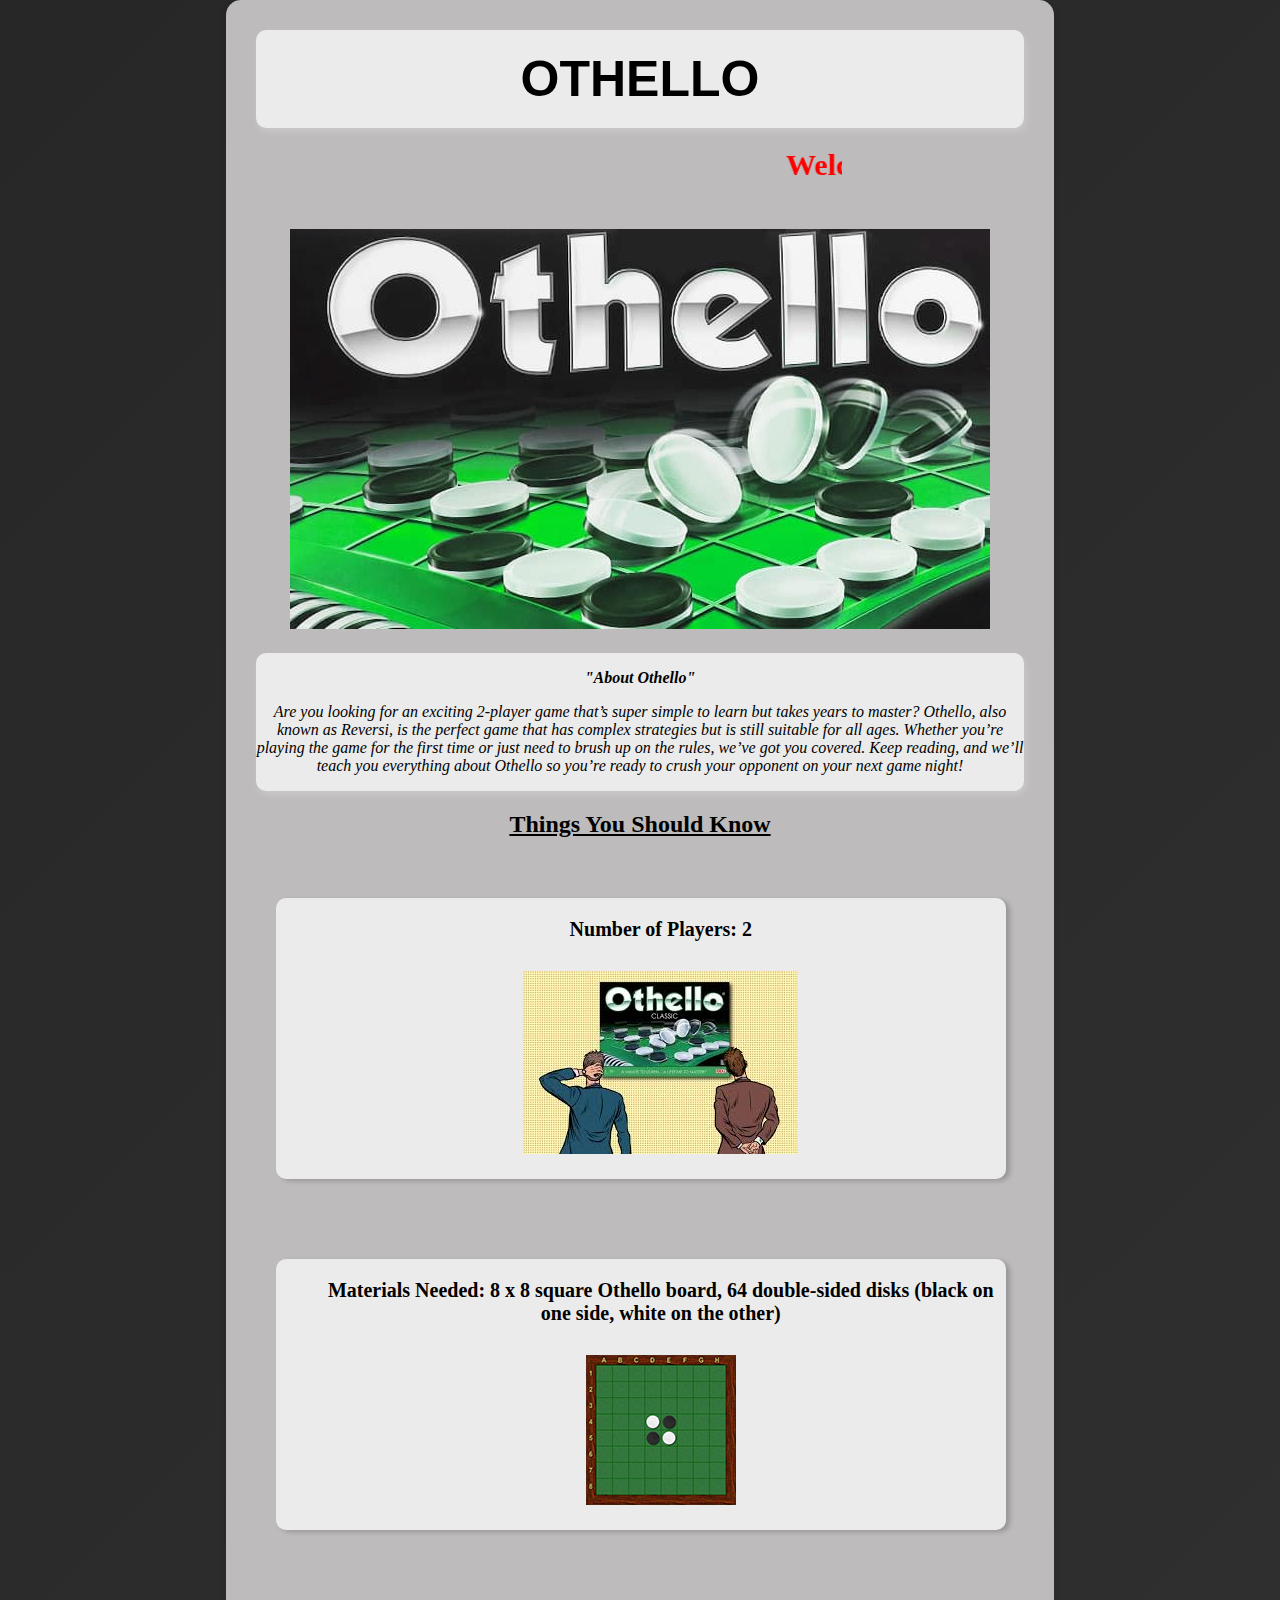
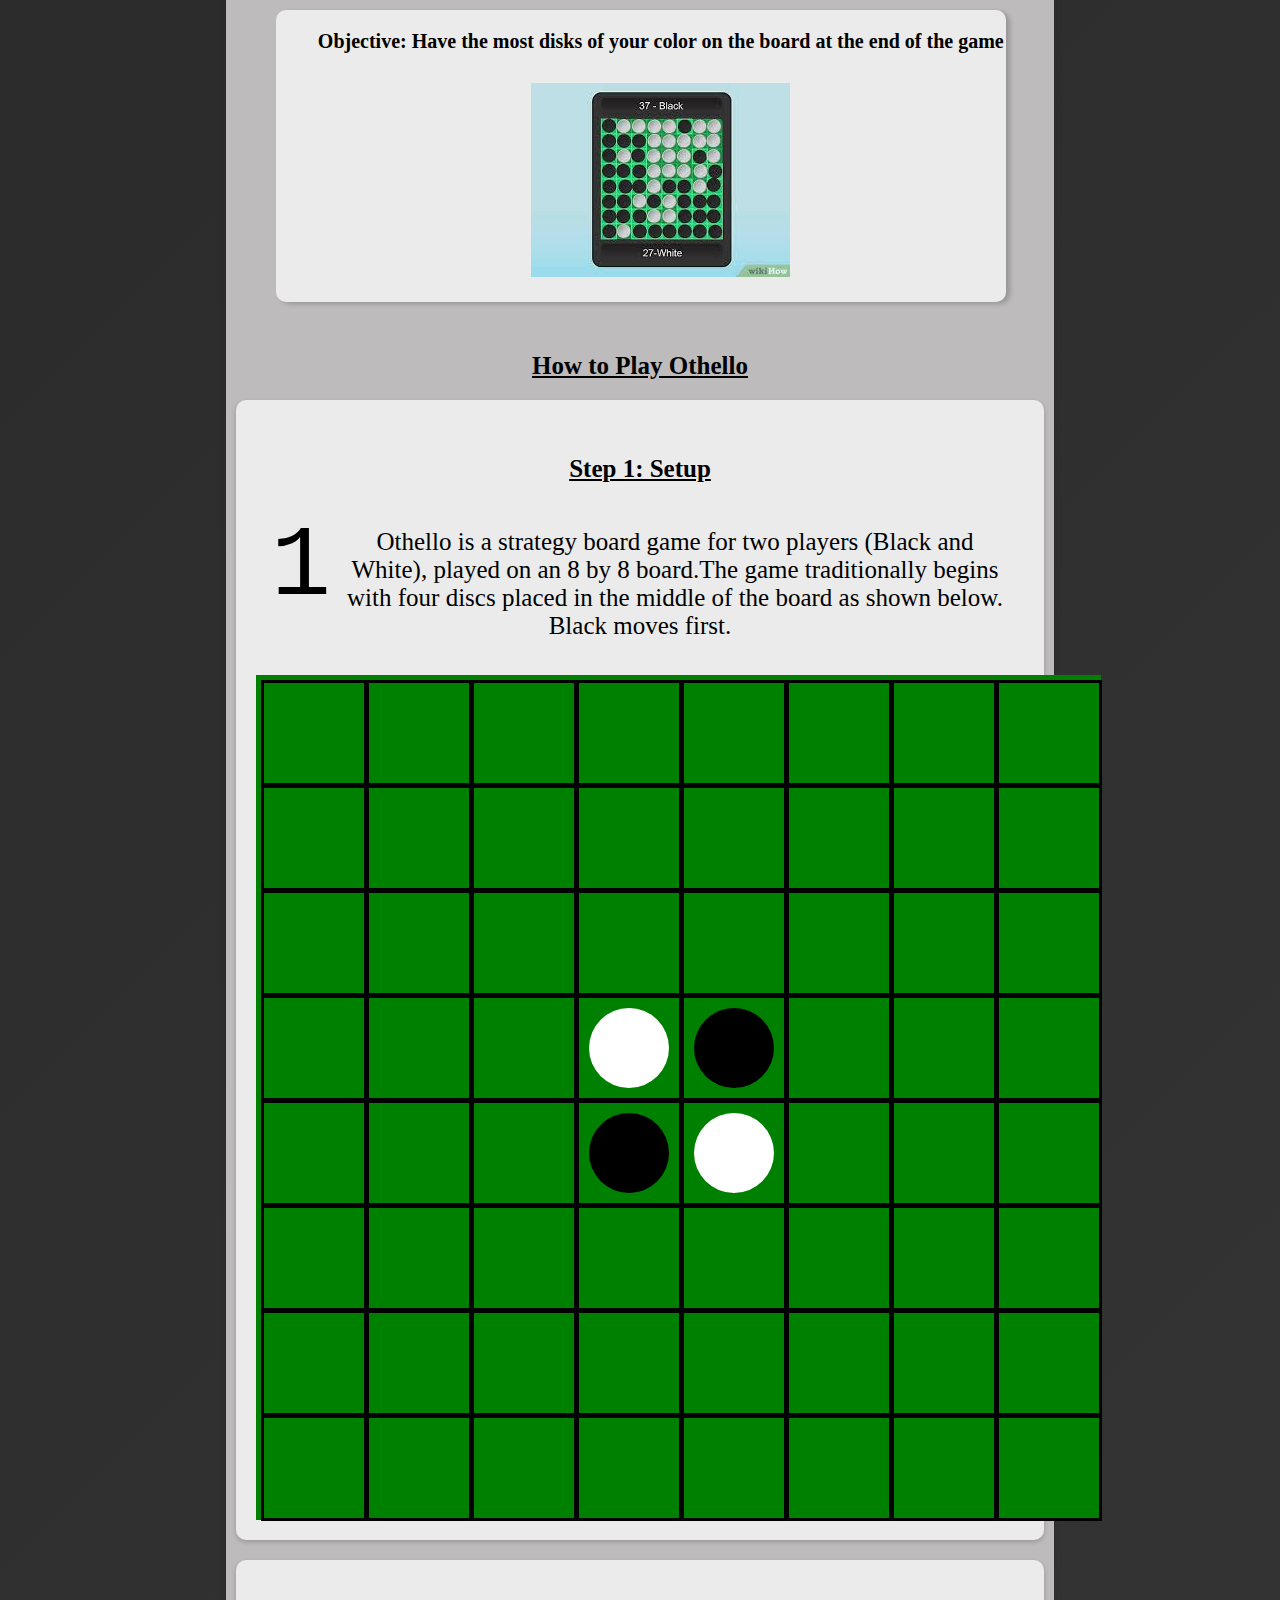
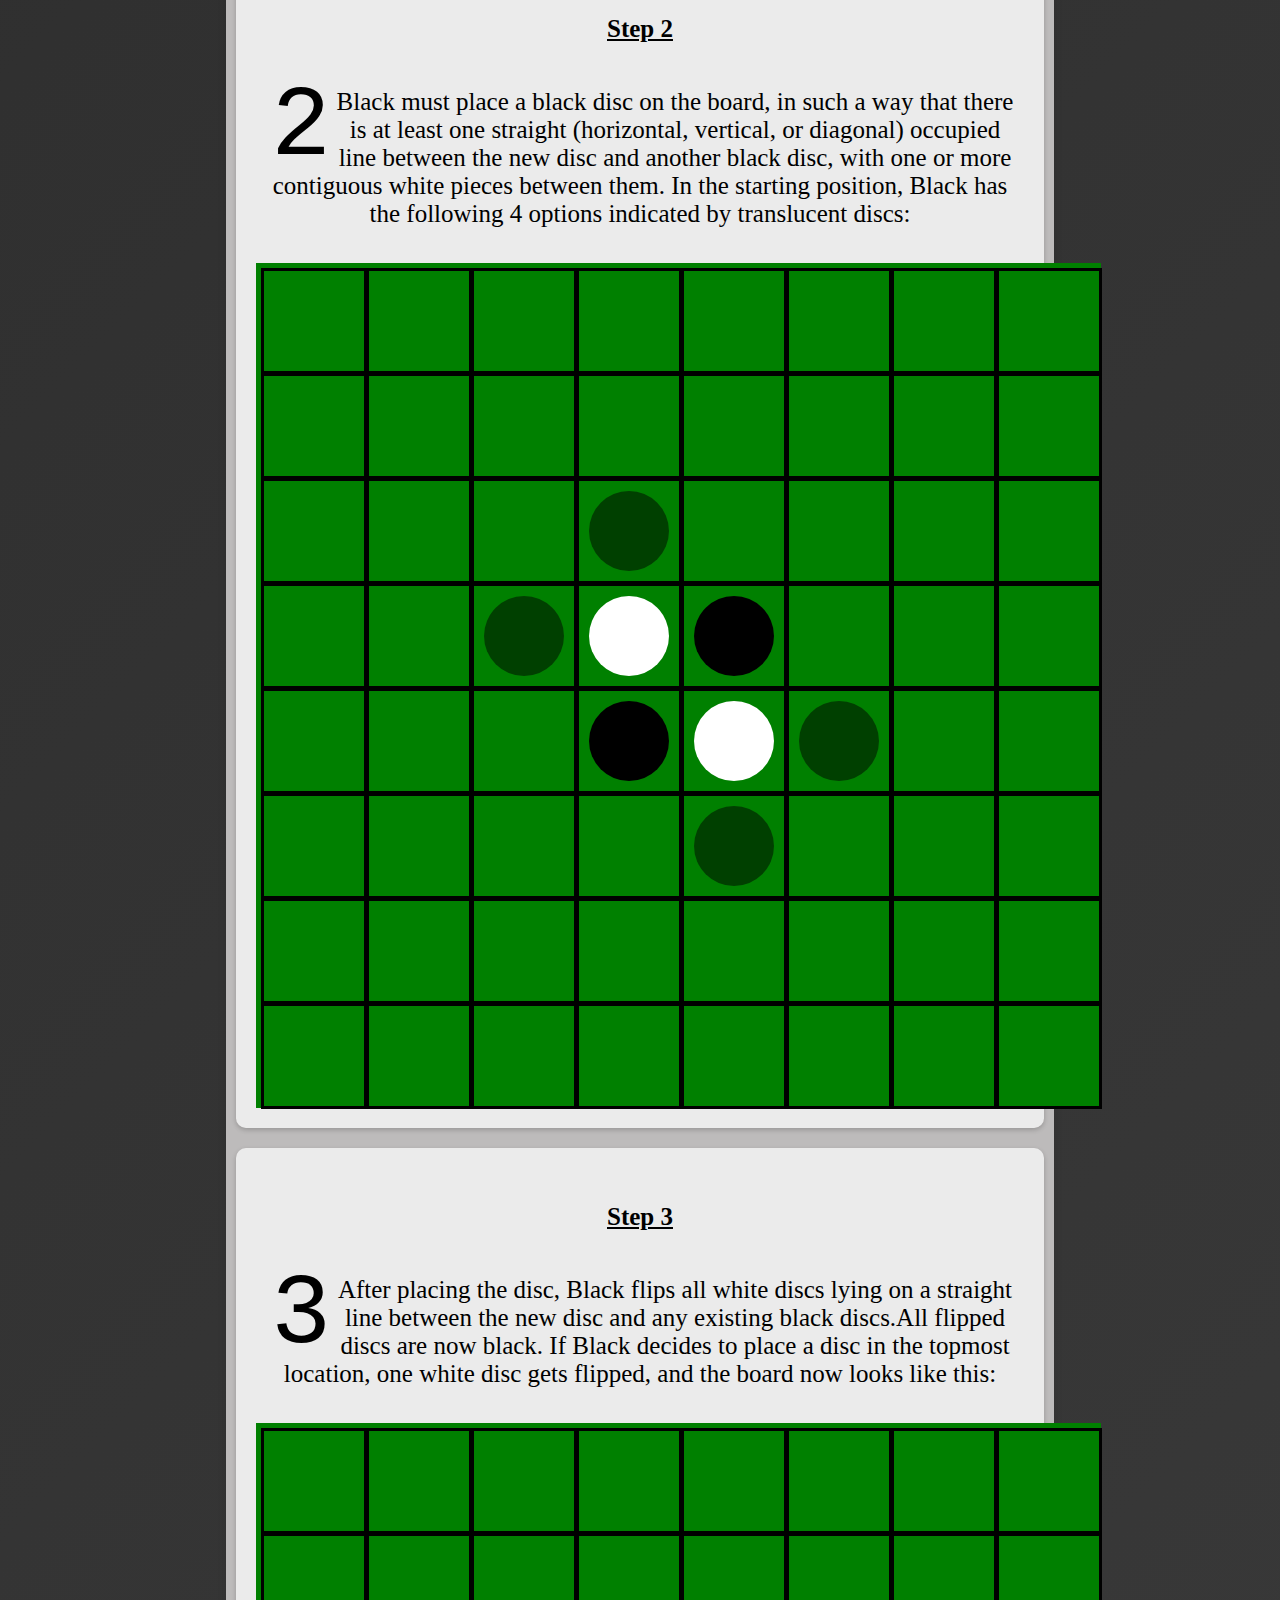
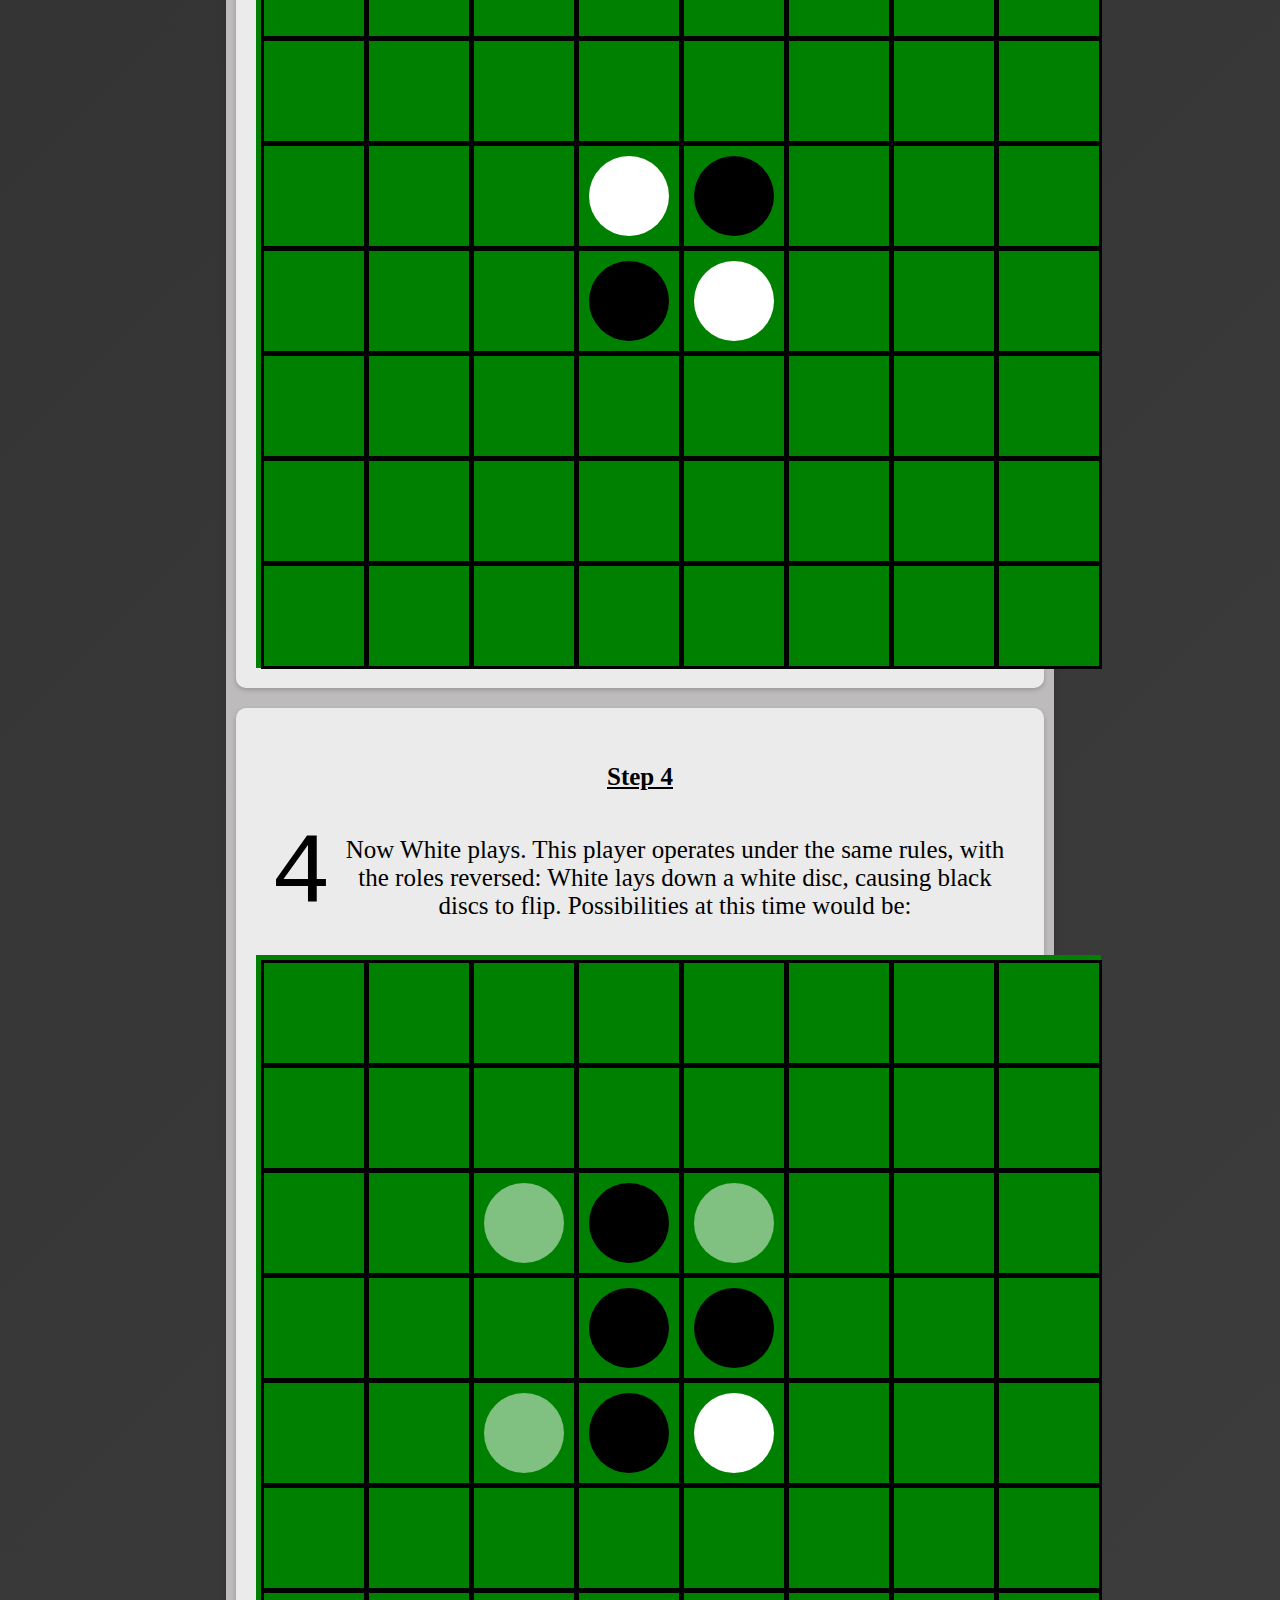
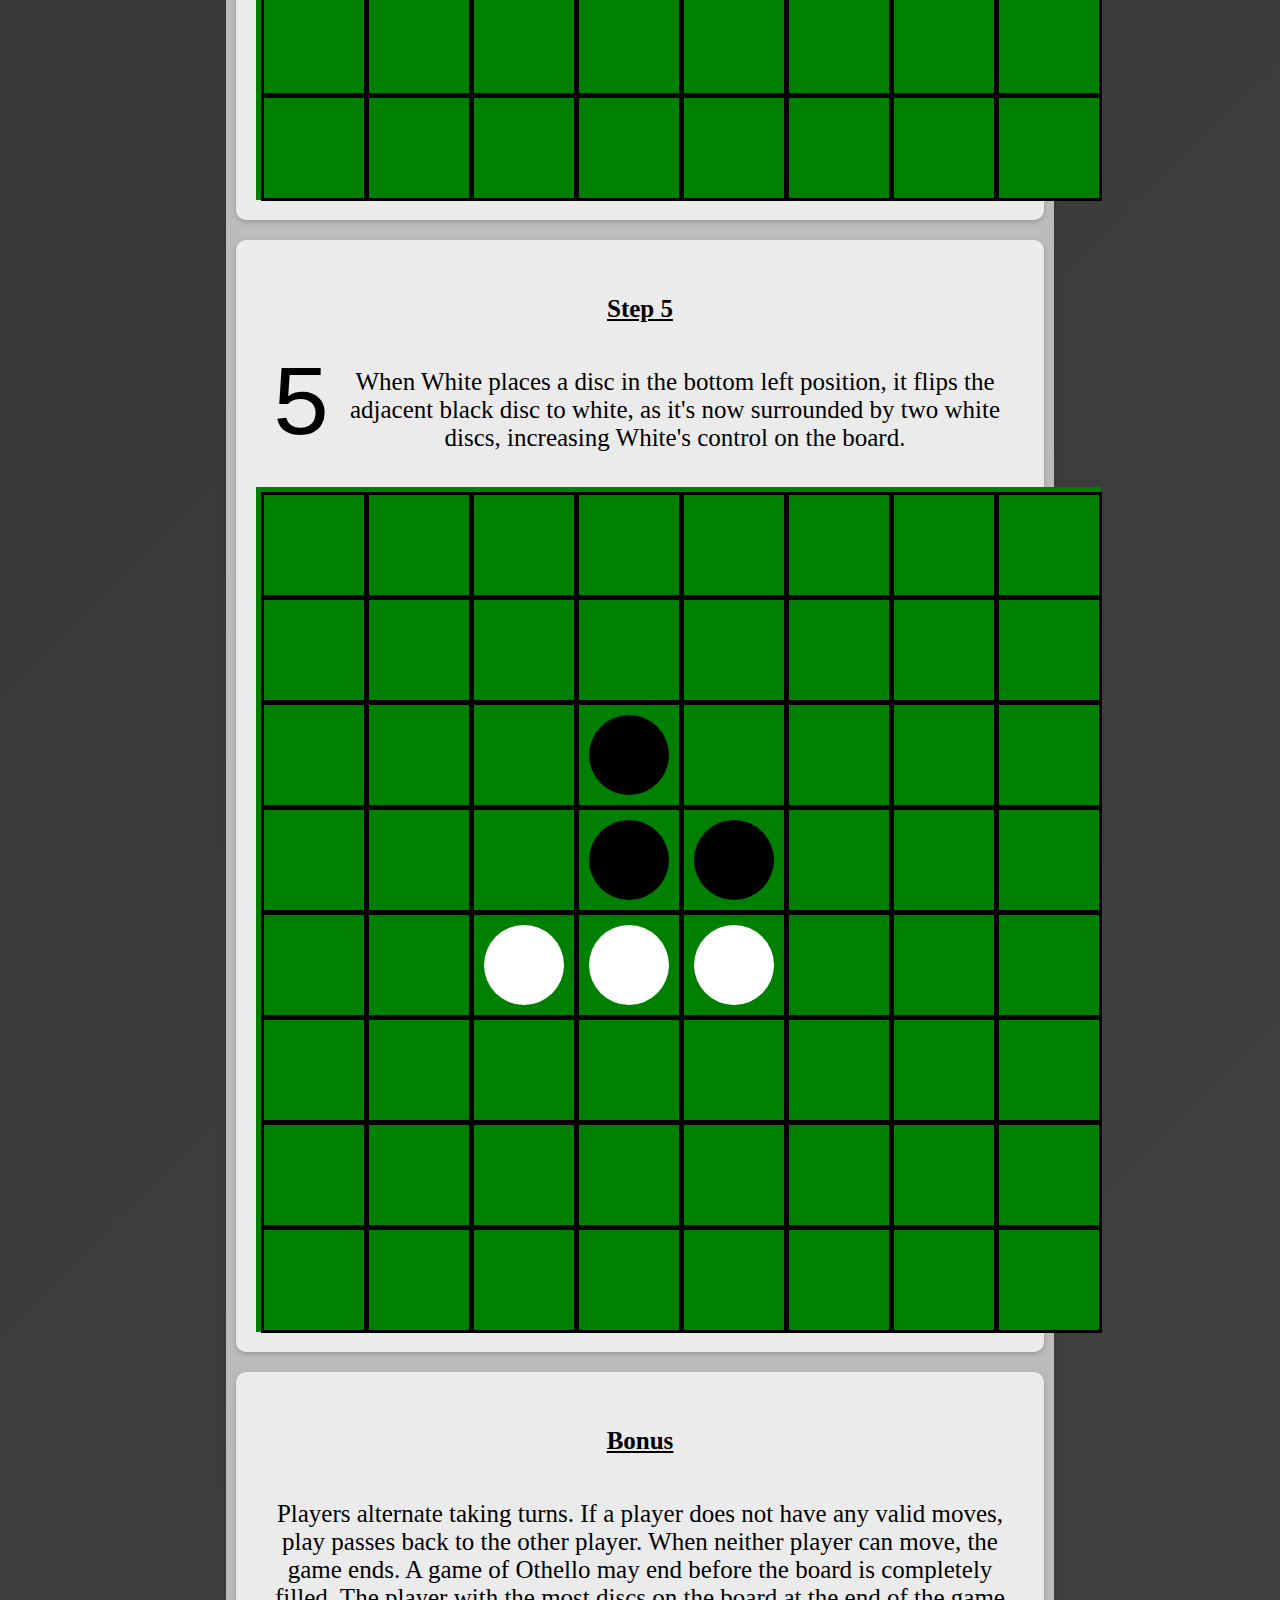
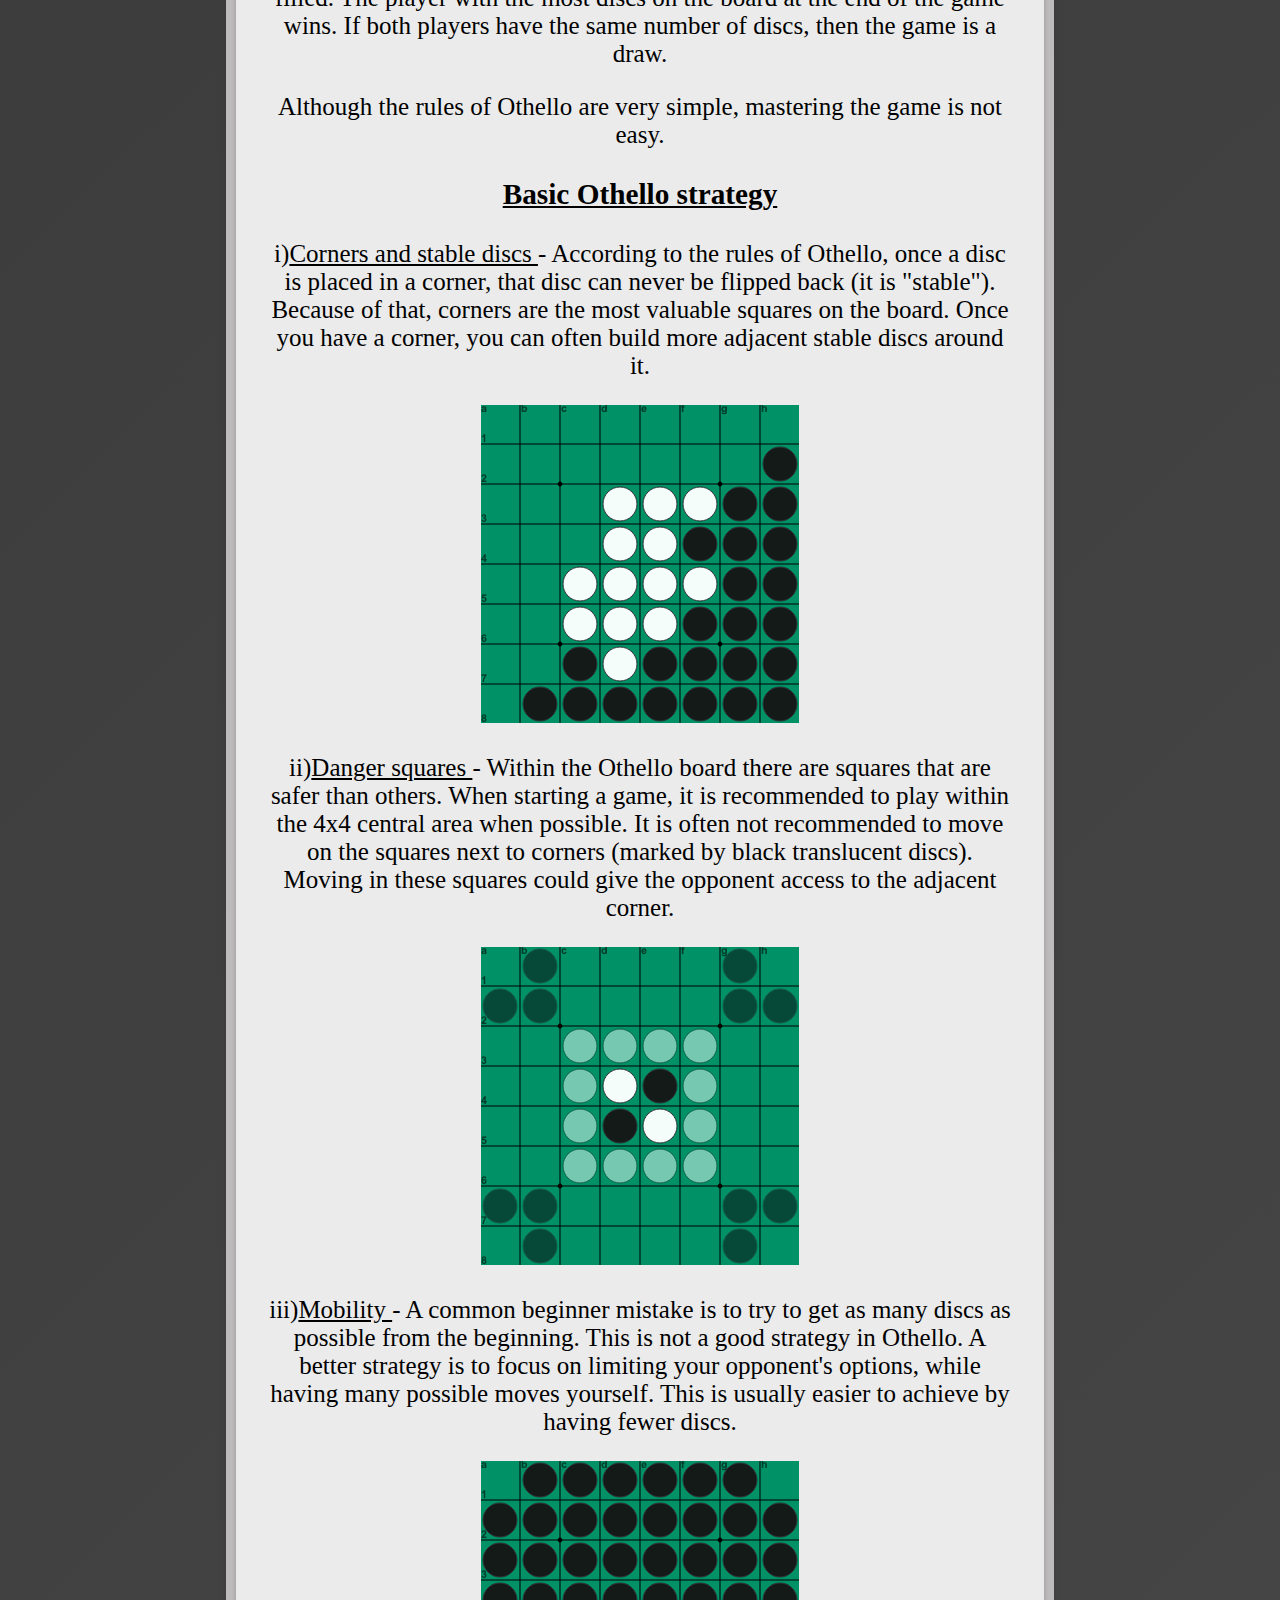
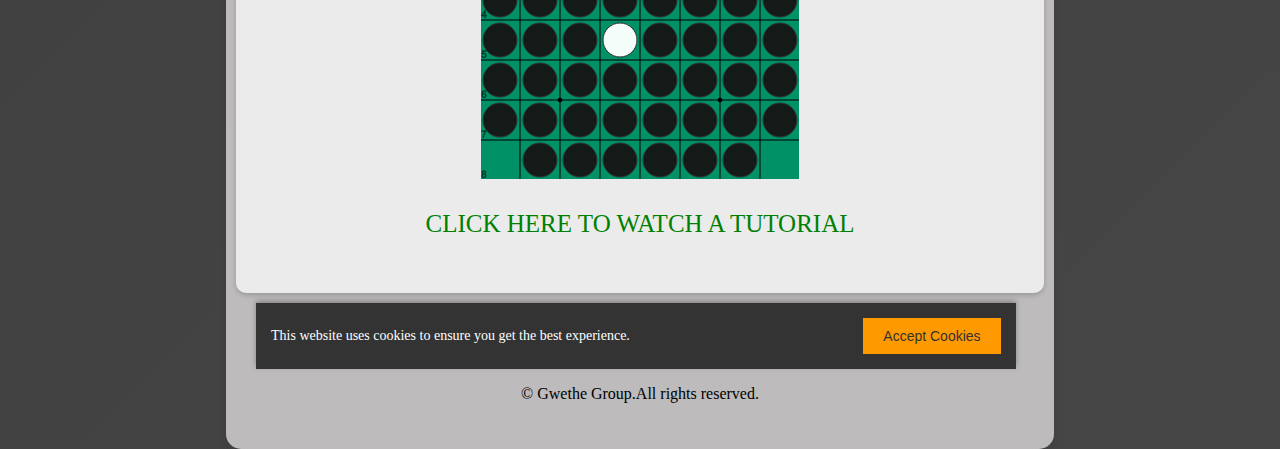
==== commit a17ce786: "3" ====
--- a/index.html
+++ b/index.html
@@ -106,9 +106,12 @@
                         <div style="justify-content:left ;">
                             
                         <p>i)<u>Corners and stable discs  </u>- According to the rules of Othello, once a disc is placed in a corner, that disc can never be flipped back (it is "stable"). Because of that, corners are the most valuable squares on the board. Once you have a corner, you can often build more adjacent stable discs around it. </p>
+                        <img src="basic_strategy_othello_1.png">
                         <p>ii)<u>Danger squares  </u>- Within the Othello board there are squares that are safer than others. When starting a game, it is recommended to play within the 4x4 central area when possible. It is often not recommended to move on the squares next to corners (marked by black translucent discs). Moving in these squares could give the opponent access to the adjacent corner.</p>
+                        <img src="basic_strategy_othello_2.png">
                         <p>iii)<u>Mobility  </u>- A common beginner mistake is to try to get as many discs as possible from the beginning. This is not a good strategy in Othello. A better strategy is to focus on limiting your opponent's options, while having many possible moves yourself. This is usually easier to achieve by having fewer discs.</p>
-                        </div>
+                        <img src="basic_strategy_othello_3.png">
+                    </div>
                     <p><a href="https://youtu.be/Ol3Id7xYsY4" target="_blank" >CLICK HERE TO WATCH A TUTORIAL</a></p>
                 </div>
             </div>
